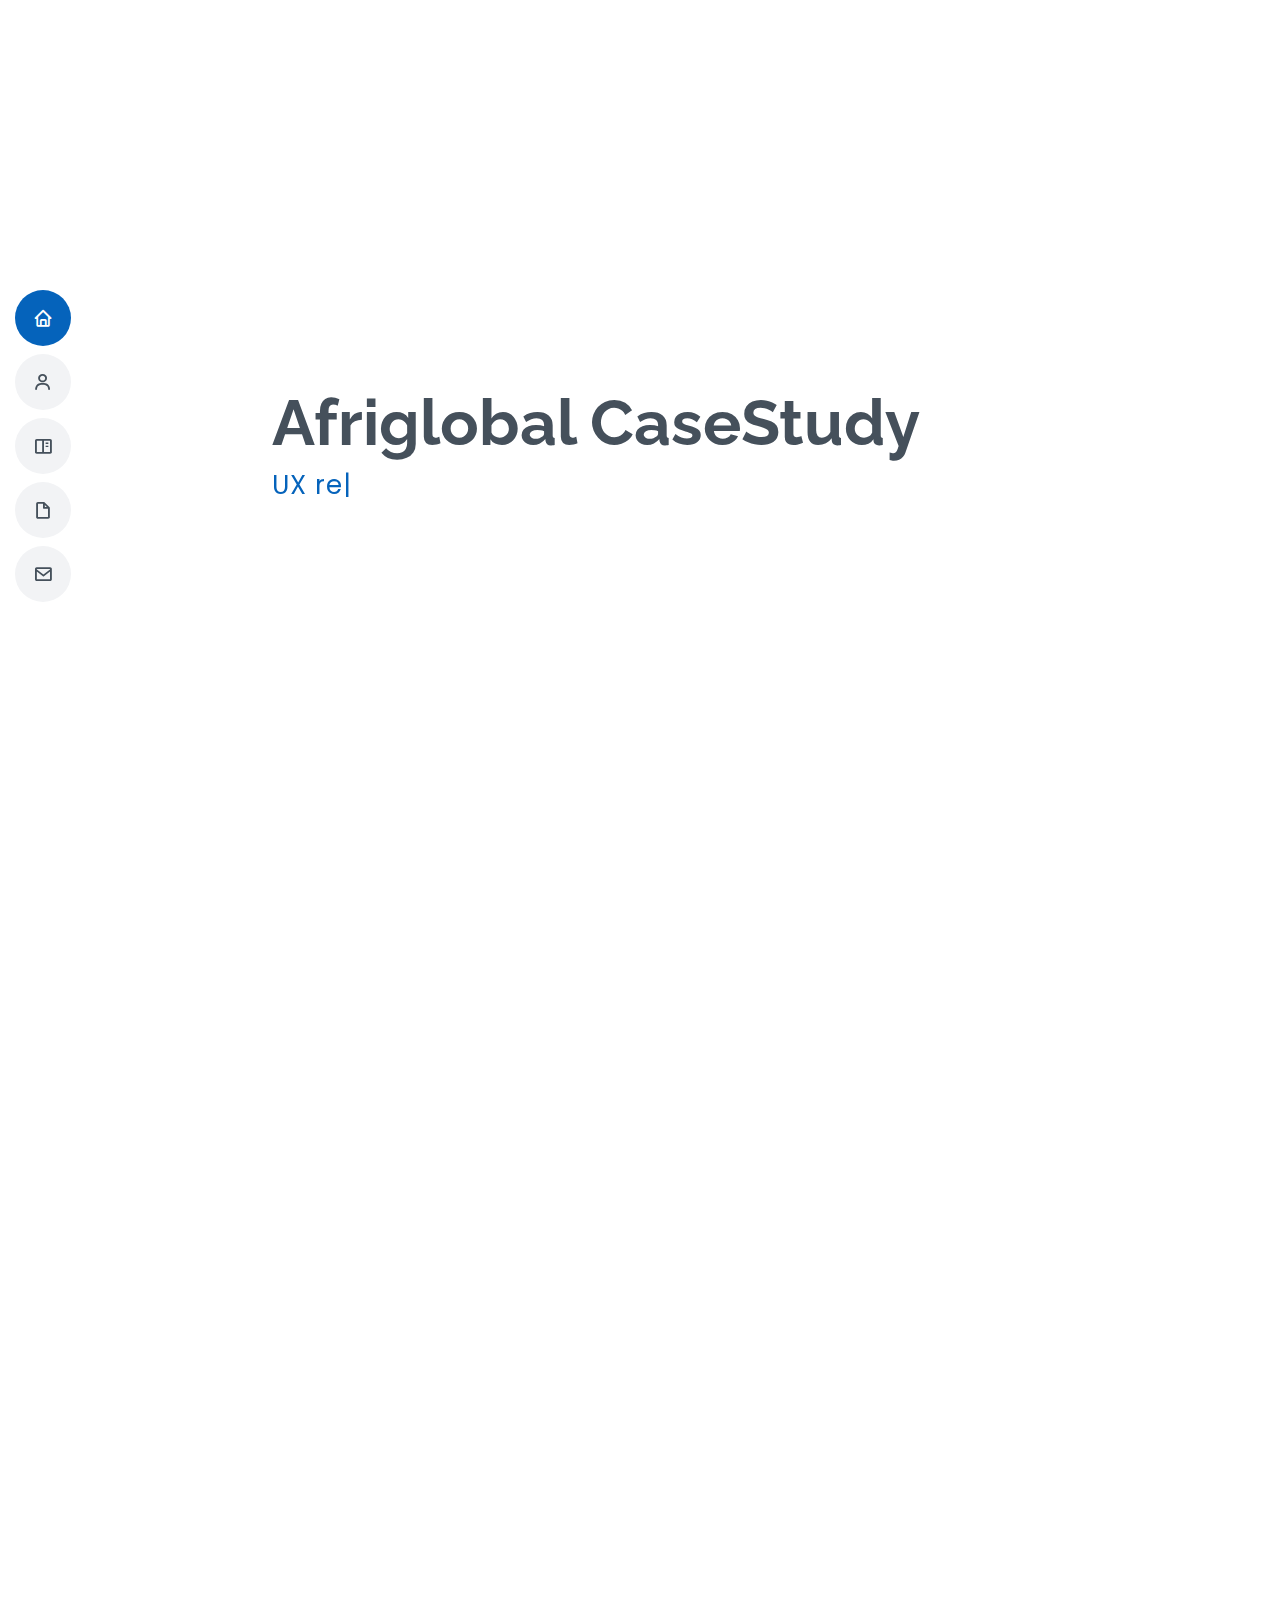
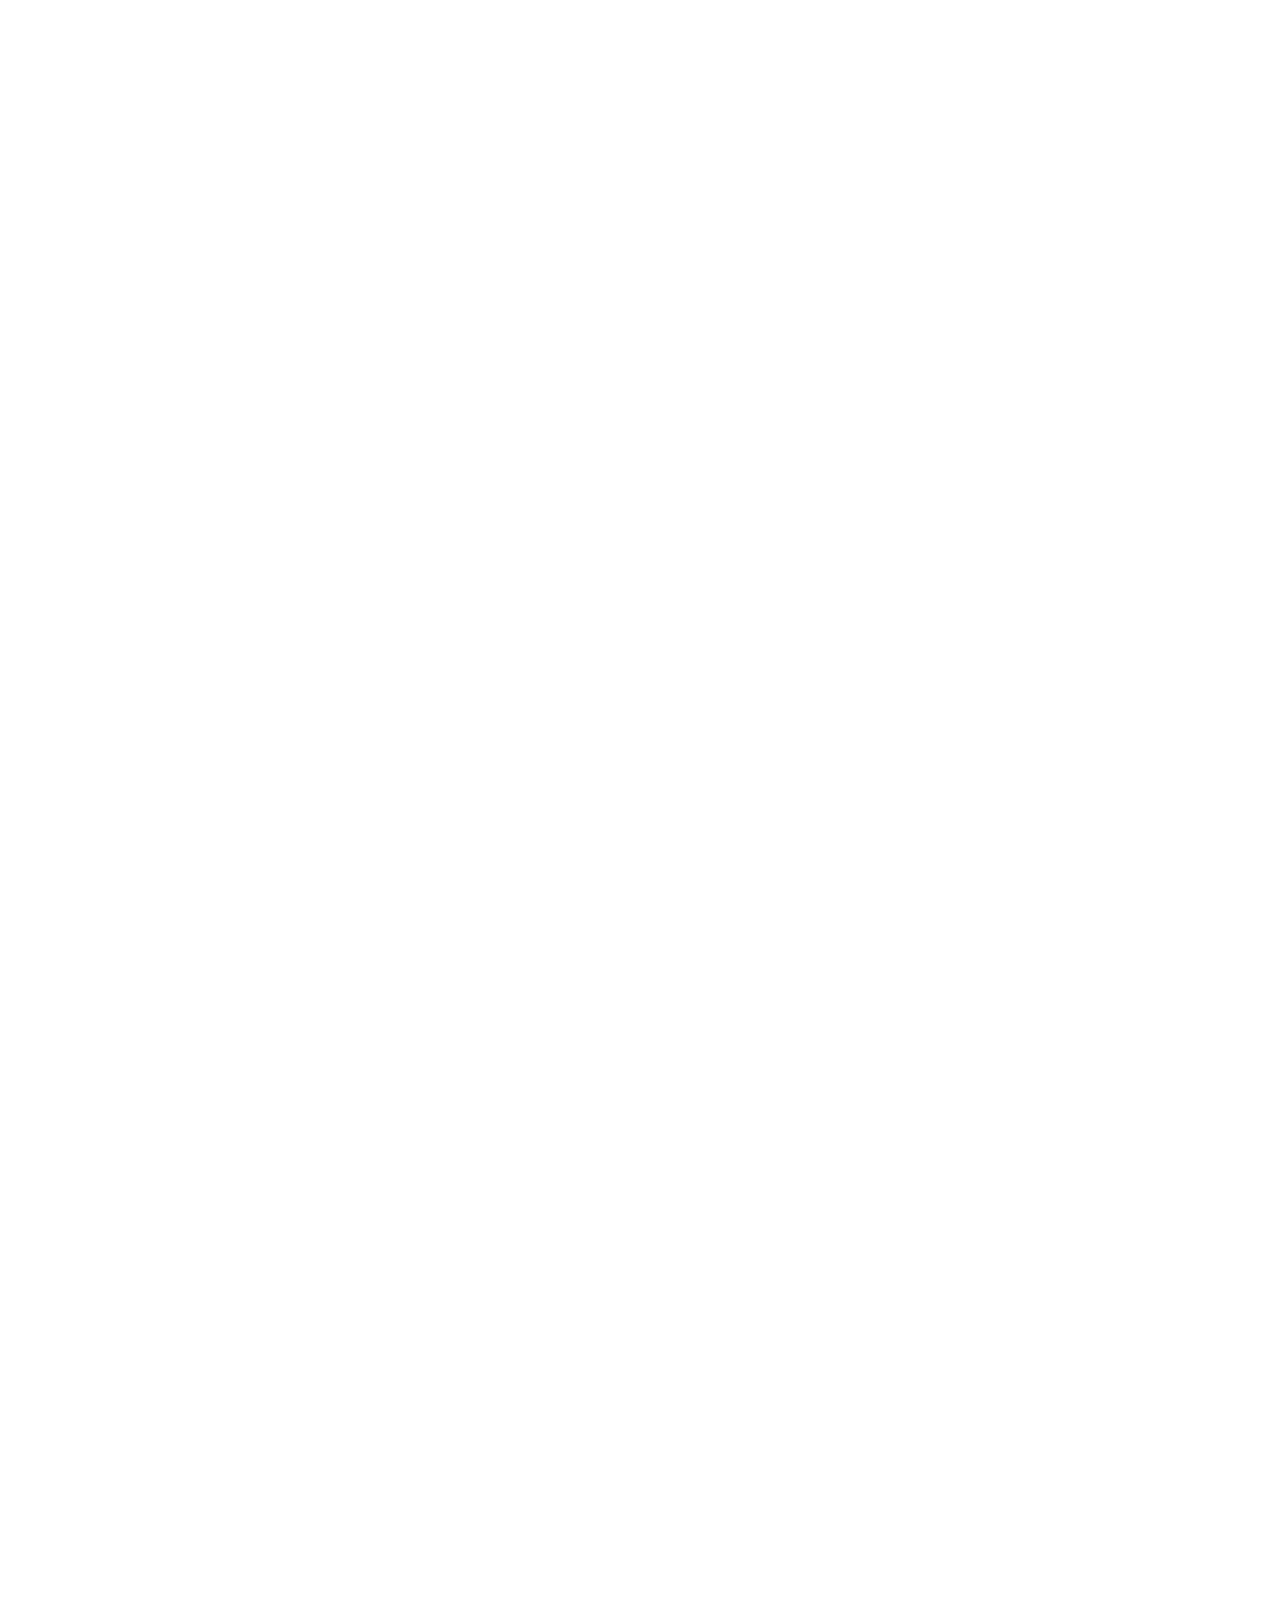
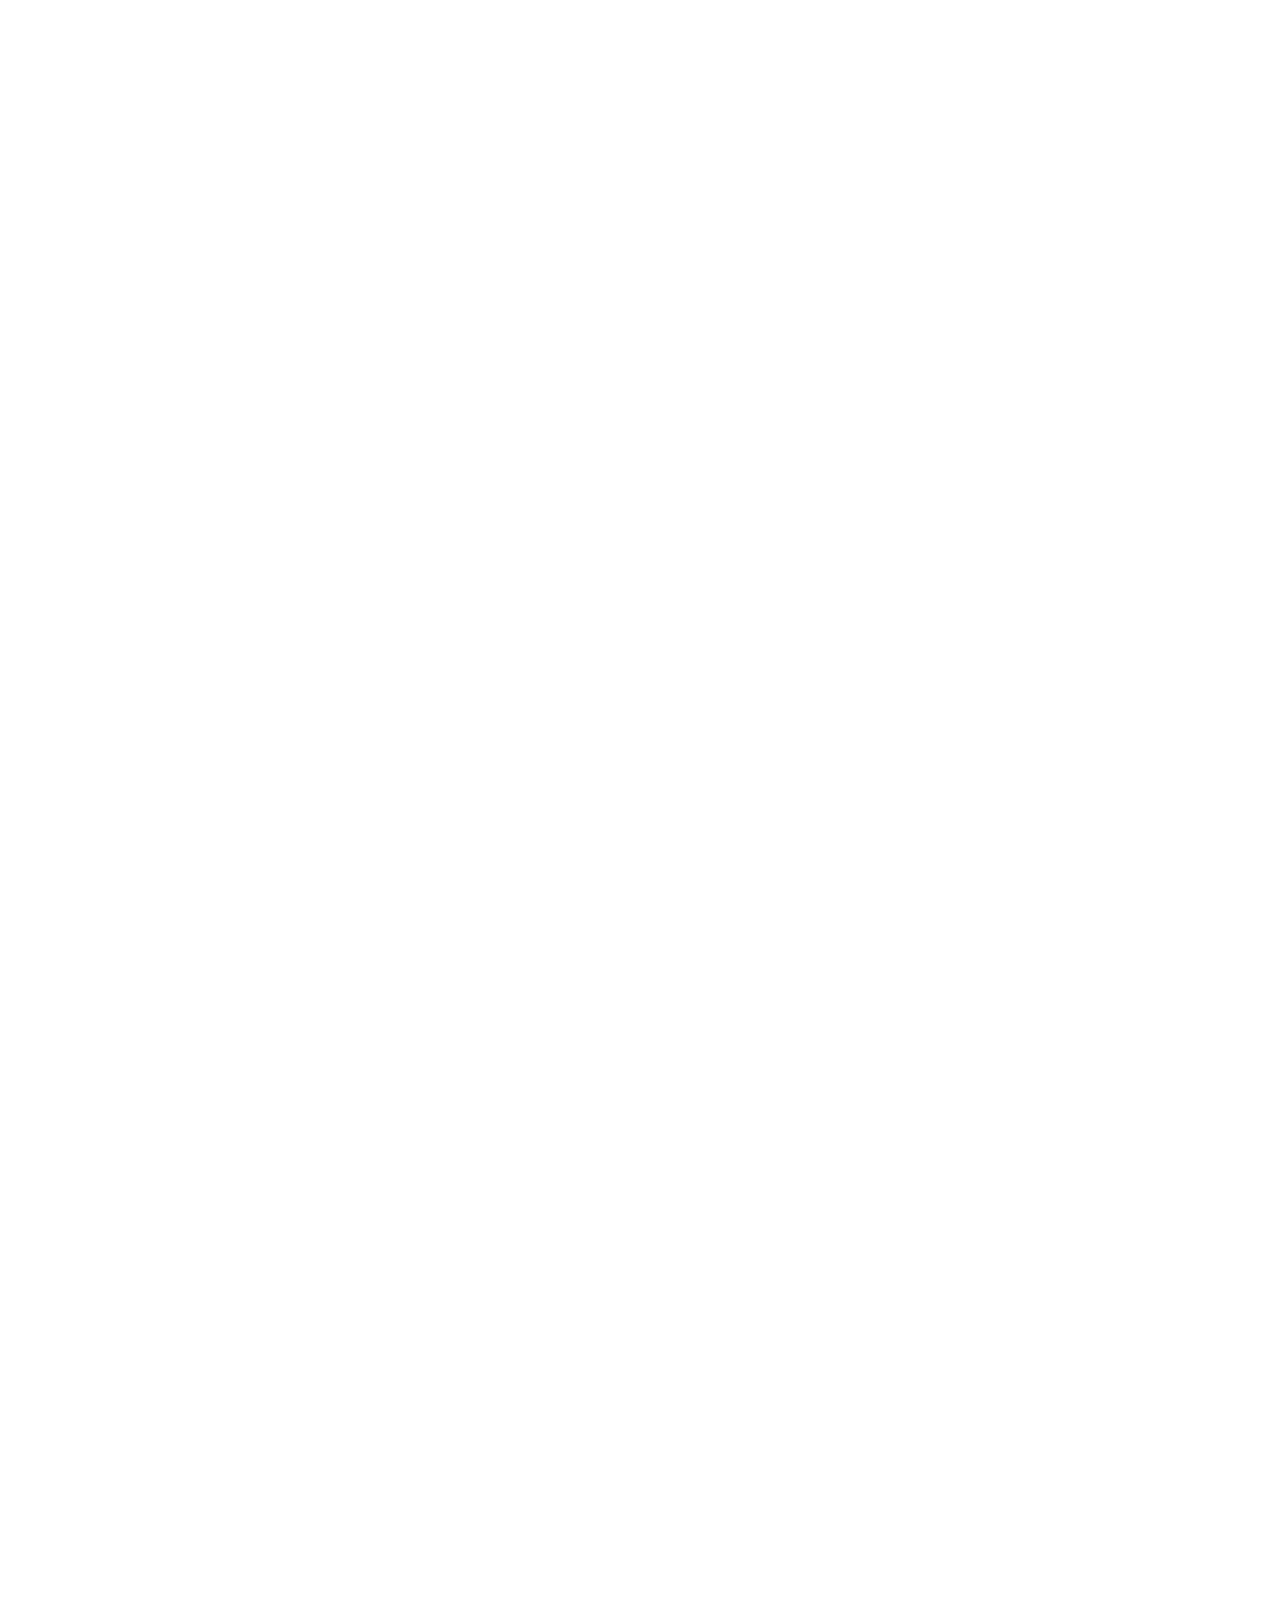
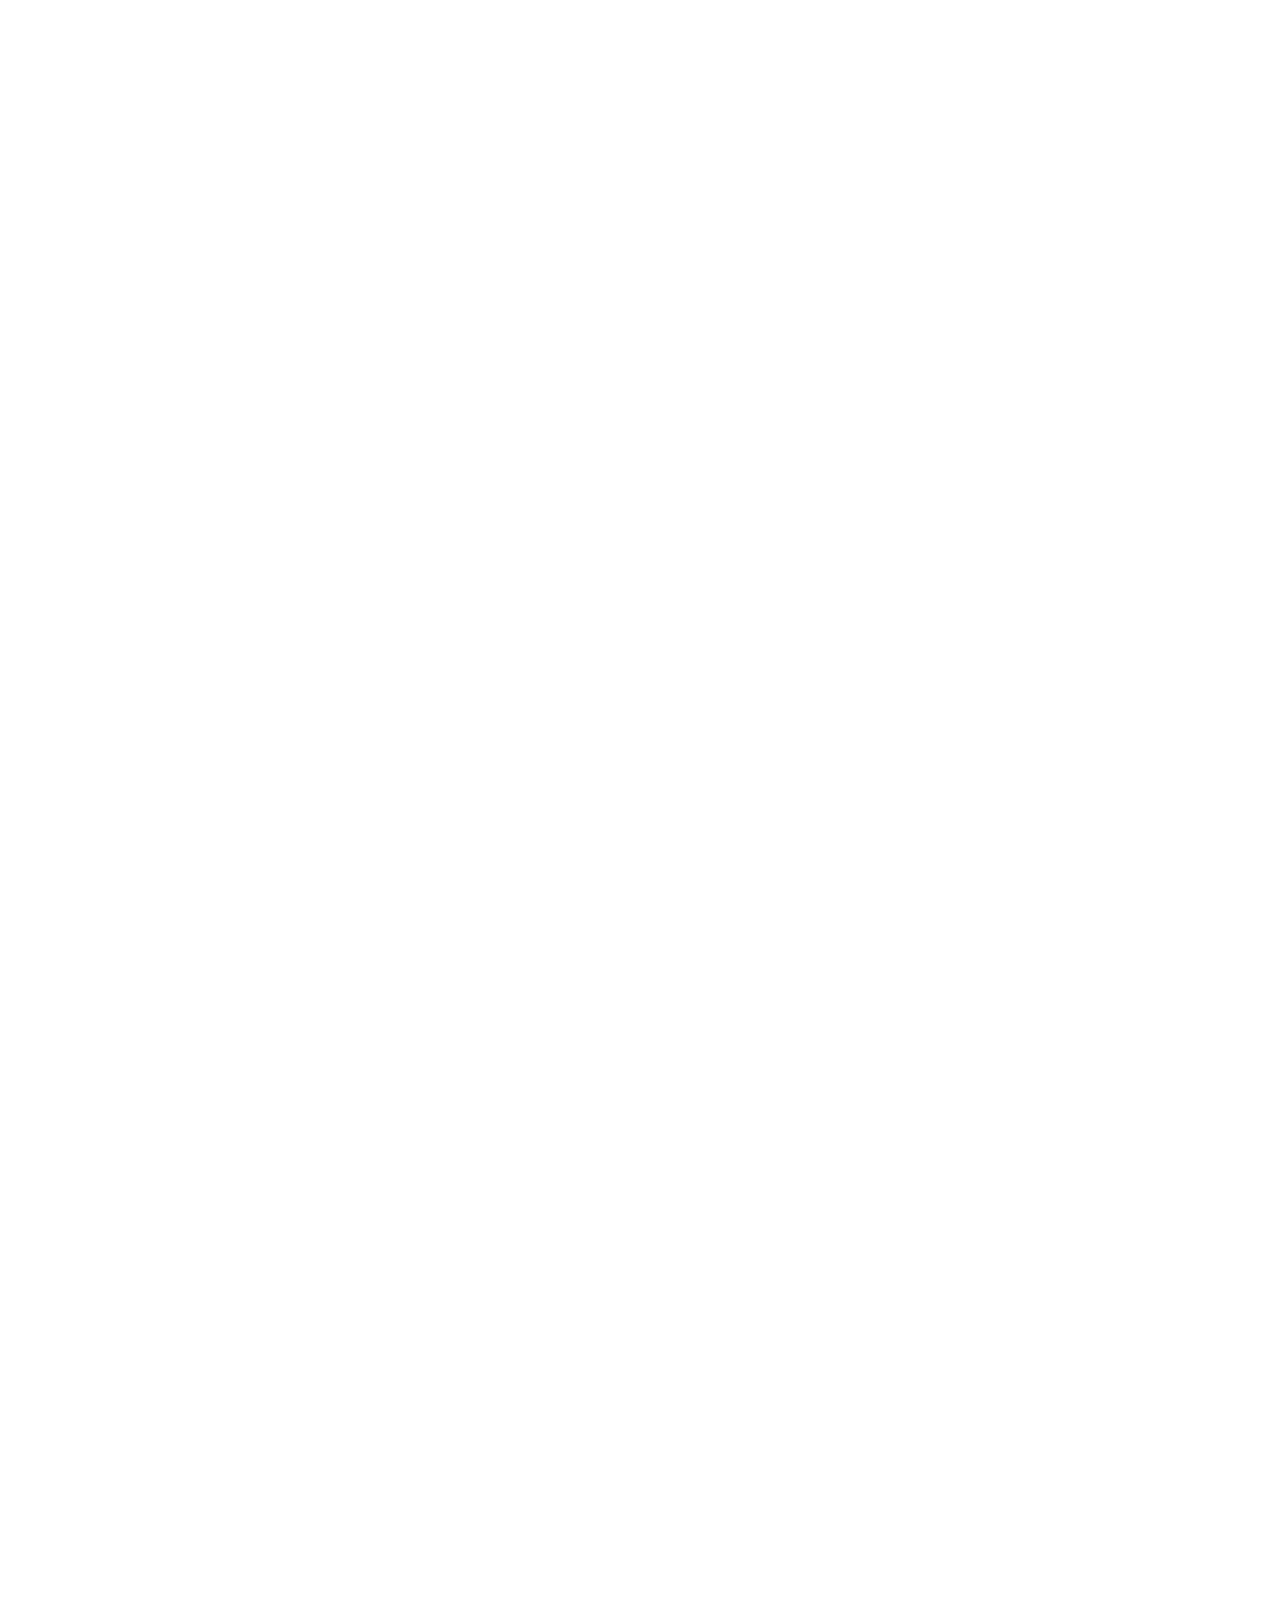
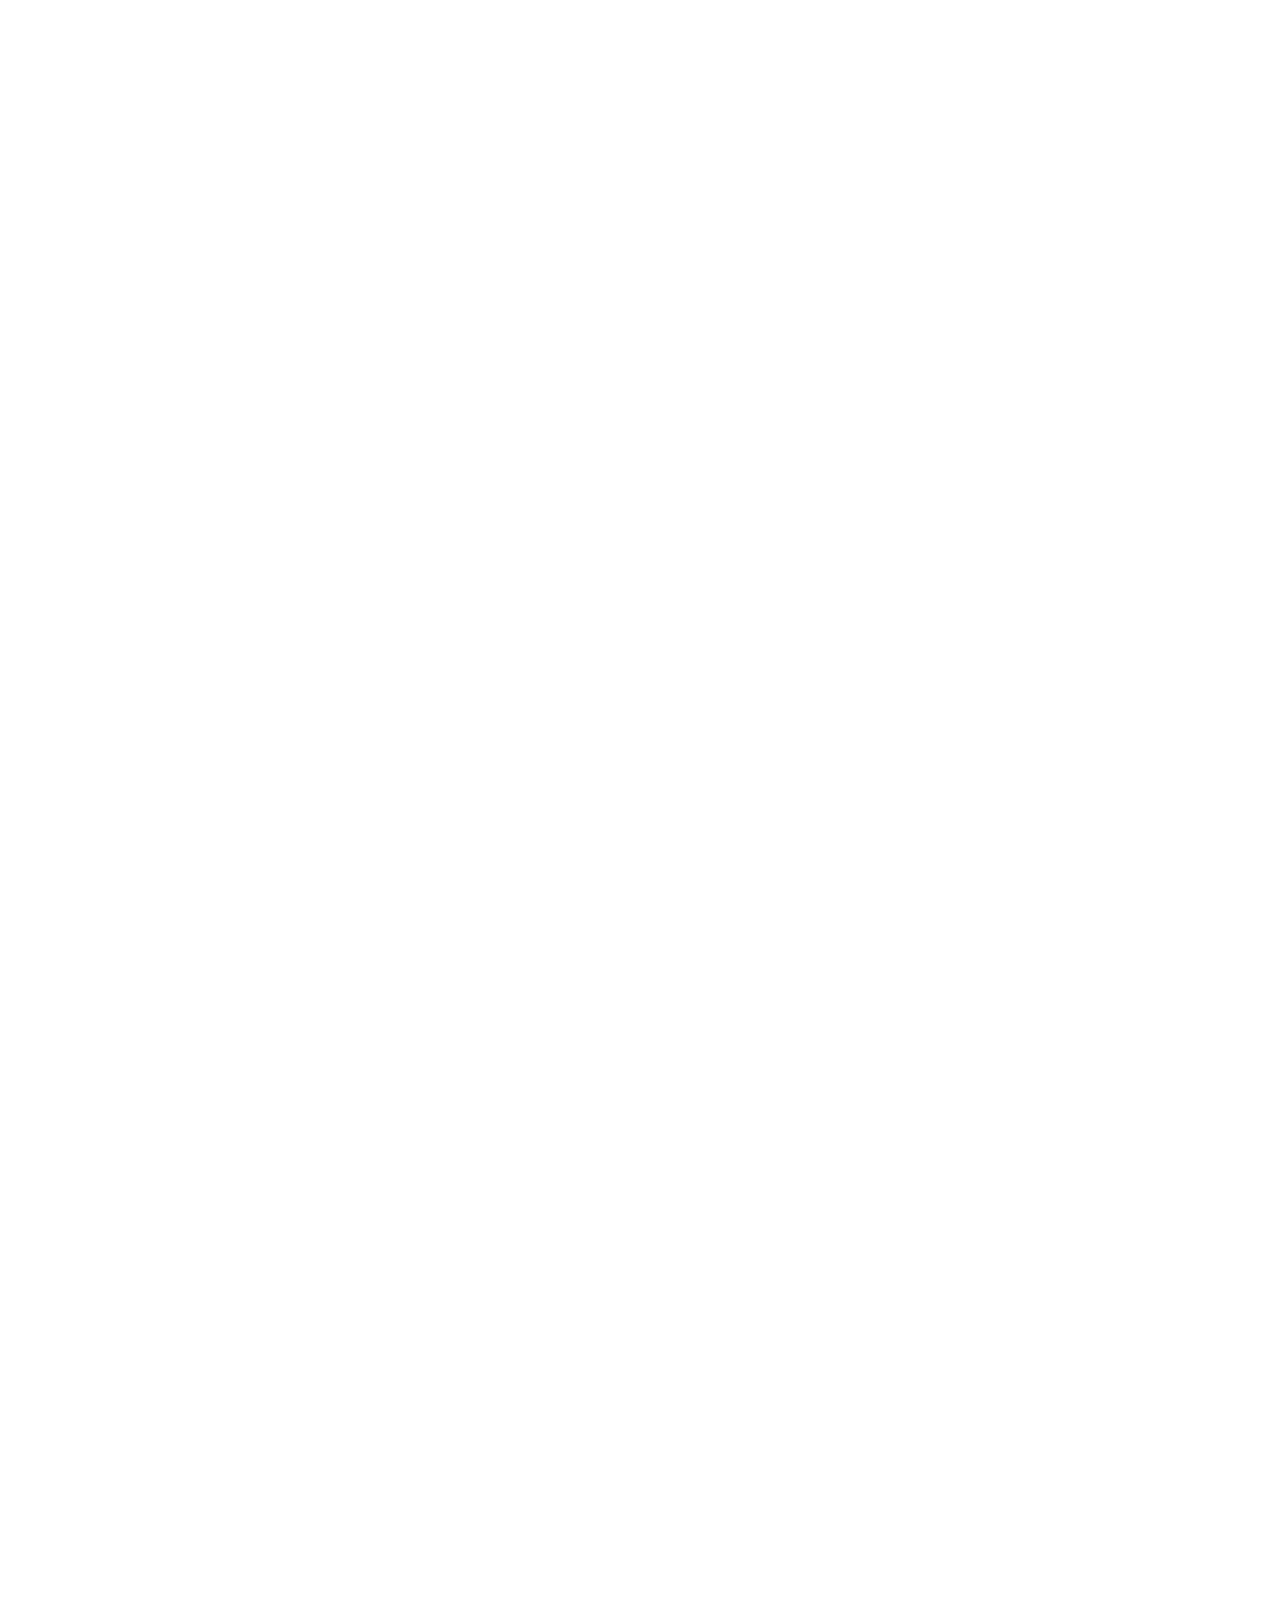
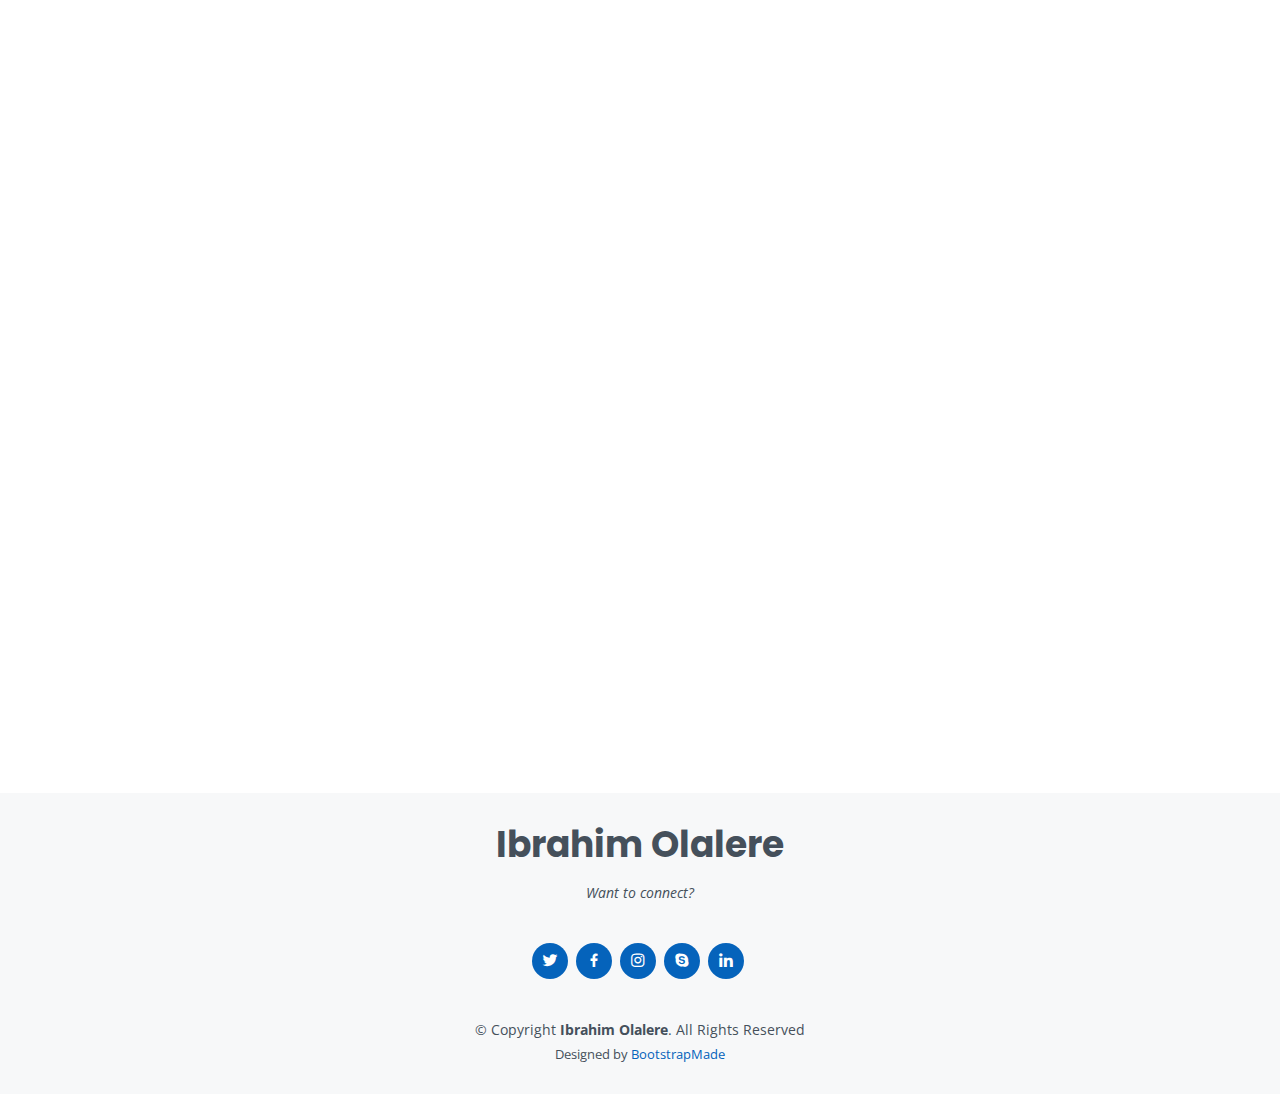
==== afriglobal.html @ 40478ba6 "new changes" ====
<!DOCTYPE html>
<html lang="en">

<head>
  <meta charset="utf-8">
  <meta content="width=device-width, initial-scale=1.0" name="viewport">

  <title>MyResume Bootstrap Template - Index</title>
  <meta content="" name="description">
  <meta content="" name="keywords">

  <!-- Favicons -->
  <link href="assets/img/favicon.png" rel="icon">
  <link href="assets/img/apple-touch-icon.png" rel="apple-touch-icon">

  <!-- Google Fonts -->
  <link href="https://fonts.googleapis.com/css?family=Open+Sans:300,300i,400,400i,600,600i,700,700i|Raleway:300,300i,400,400i,500,500i,600,600i,700,700i|Poppins:300,300i,400,400i,500,500i,600,600i,700,700i" rel="stylesheet">

  <!-- Vendor CSS Files -->
  <link href="assets/vendor/aos/aos.css" rel="stylesheet">
  <link href="assets/vendor/bootstrap/css/bootstrap.min.css" rel="stylesheet">
  <link href="assets/vendor/bootstrap-icons/bootstrap-icons.css" rel="stylesheet">
  <link href="assets/vendor/boxicons/css/boxicons.min.css" rel="stylesheet">
  <link href="assets/vendor/glightbox/css/glightbox.min.css" rel="stylesheet">
  <link href="assets/vendor/swiper/swiper-bundle.min.css" rel="stylesheet">

  <!-- Template Main CSS File -->
  <link href="assets/css/afriglobal.css" rel="stylesheet">

  <!-- =======================================================
  * Template Name: MyResume - v4.3.0
  * Template URL: https://bootstrapmade.com/free-html-bootstrap-template-my-resume/
  * Author: BootstrapMade.com
  * License: https://bootstrapmade.com/license/
  ======================================================== -->
</head>

<body>

    <main id="main">

  <!-- ======= Mobile nav toggle button ======= -->
  <!-- <button type="button" class="mobile-nav-toggle d-xl-none"><i class="bi bi-list mobile-nav-toggle"></i></button> -->
  <i class="bi bi-list mobile-nav-toggle d-xl-none"></i>
  <!-- ======= Header ======= -->
  <header id="header" class="d-flex flex-column justify-content-center">

    <nav id="navbar" class="navbar nav-menu">
      <ul>
        <li><a href="index.html" class="nav-link scrollto active"><i class="bx bx-home"></i> <span>Home</span></a></li>
        <li><a href="index.html#about" class="nav-link scrollto"><i class="bx bx-user"></i> <span>About</span></a></li>
        <li><a href="index.html#portfolio" class="nav-link scrollto"><i class="bx bx-book-content"></i> <span>Portfolio</span></a></li>
        <li><a href="index.html#resume" class="nav-link scrollto"><i class="bx bx-file-blank"></i> <span>Resume</span></a></li>
        <li><a href="index.html#contact" class="nav-link scrollto"><i class="bx bx-envelope"></i> <span>Contact</span></a></li>
      </ul>
    </nav><!-- .nav-menu -->

  </header><!-- End Header -->

  <!-- ======= Hero Section ======= -->
  <section id="hero" class="d-flex flex-column justify-content-center">
    <div class="container" data-aos="zoom-in" data-aos-delay="100">
      <h1>Afriglobal CaseStudy</h1>
      <p><span class="typed" data-typed-items="UX research, User dashboard, Landing Page"></span></p>
      
    </div>
  </section><!-- End Hero -->

  <section id="skills" class="skills section-bg">
    <div class="container" data-aos="fade-up">

      <div class="section-title">
        <h2>PROJECT DESCRIPTION</h2>
        <p class="fst-italic">
            
            I am currectly pursuing a Bachelor's degree in Interaction Design from Code University, Berlin. I have been practicing design for a little over 7 years now, as a designer within organizations and freelance. <br><br>My skillset spans from motion graphics to graphic design and now user experience design. I’m currently a product design at Techgen Africa.

          Much of my work has been dedicated to designing better user experiences for products. My long-term goal is to create social impacts using design and emerging technologies. <br><br> Currently, I'm spending my time advancing my skills in web-development.
          
          As a designer, I enjoy bridging the gap between functionality and design. My goal is to always build applications that are scalable and efficient under the hood while providing engaging, pixel-perfect user experiences. In addition, I am highly responsive to client needs and also committed to helping people realize their vision.
          </p>
         
        
      </div>

      <section id="skills" class="skills section-bg">
        <div class="container" data-aos="fade-up">
    
          <div class="section-title">
            <h2>PROBLEM STATEMENT</h2>
            <p class="fst-italic">
            
                I am currectly pursuing a Bachelor's degree in Interaction Design from Code University, Berlin. I have been practicing design for a little over 7 years now, as a designer within organizations and freelance. <br><br>My skillset spans from motion graphics to graphic design and now user experience design. I’m currently a product design at Techgen Africa.
    
              Much of my work has been dedicated to designing better user experiences for products. My long-term goal is to create social impacts using design and emerging technologies. <br><br> Currently, I'm spending my time advancing my skills in web-development.
              
              As a designer, I enjoy bridging the gap between functionality and design. My goal is to always build applications that are scalable and efficient under the hood while providing engaging, pixel-perfect user experiences. In addition, I am highly responsive to client needs and also committed to helping people realize their vision.
              </p>

          </div>
    



           <!-- ======= Users ======= -->

           <section id="skills" class="skills section-bg">
            <div class="container" data-aos="fade-up">
        
              <div class="section-title">
                <h2>UNDERSTANDING THE USER</h2>
                </div>


    <section  class="about">
        <div class="container" data-aos="fade-up">
  
        
          <div class="row">
            <div class="col-lg-4">
              <img src="assets/img/afrimock1.png" class="img-fluid" alt="">
            </div>
            <div class="col-lg-8 pt-4 pt-lg-0 content">
              <h3>USER PERSONA</h3>
              <p class="fst-italic">
                I am currectly pursuing a Bachelor's degree in Interaction Design from Code University, Berlin. I have been practicing design for a little over 7 years now, as a designer within organizations and freelance. <br><br>My skillset spans from motion graphics to graphic design and now user experience design. I’m currently a product design at Techgen Africa.

              </p>
              
            </div>
          </div>
  
        </div>

        <div>
            <img src="assets/img/persona.png" class="img-fluid" alt="">
          </div>
      </section><!-- End About Section -->

      




      <section  class="about">
        <div class="container" data-aos="fade-up">
      <div class="col-lg-8 pt-4 pt-lg-0 content">
        <h3>USER FLOW</h3>
        <p class="fst-italic">
          I am currectly pursuing a Bachelor's degree in Interaction Design from Code University, Berlin. I have been practicing design for a little over 7 years now, as a designer within organizations and freelance. <br><br>My skillset spans from motion graphics to graphic design and now user experience design. I’m currently a product design at Techgen Africa.

        </p>
        
      </div>

      <div>
        <img src="assets/img/user flow.jpg" class="img-fluid" alt="">
      </div>


      </section>
  



       <!-- ======= Design ======= -->

       <section id="skills" class="skills section-bg">
        <div class="container" data-aos="fade-up">
    
          <div class="section-title">
            <h2>DESIGN DEVELOPMENT</h2>
            </div>
  

      <section  class="about">
        <div class="container" data-aos="fade-up">
      <div class="col-lg-8 pt-4 pt-lg-0 content">
        <h3>SKETCHES & WIREFRAMES</h3>
        <p class="fst-italic">
          I am currectly pursuing a Bachelor's degree in Interaction Design from Code University, Berlin. I have been practicing design for a little over 7 years now, as a designer within organizations and freelance. <br><br>My skillset spans from motion graphics to graphic design and now user experience design. I’m currently a product design at Techgen Africa.

        </p>
        
      </div>

      <div>
        <img src="assets/img/sketches-1-1.jpg" class="img-fluid" alt="">
      </div>


      </section>

      <section  class="about">
        <div class="container" data-aos="fade-up">
      <div class="col-lg-8 pt-4 pt-lg-0 content">
        <h3>HI-FI DESIGNS</h3>
        <p class="fst-italic">
          I am currectly pursuing a Bachelor's degree in Interaction Design from Code University, Berlin. I have been practicing design for a little over 7 years now, as a designer within organizations and freelance. <br><br>My skillset spans from motion graphics to graphic design and now user experience design. I’m currently a product design at Techgen Africa.

        </p>
        
      </div>

      <br><br><br>


      <div>
        <img src="assets/img/afri2.png" class="img-fluid" alt="" style="width: 800px;"> <br><br><br>
        <img src="assets/img/afriglobal screens.png" class="img-fluid" alt="" style="width: 500px;"><br><br><br>
        
        <h5 style="font-weight: 600; color: rgb(114,131,148);">LANDING PAGE DESIGN</h5>
        <img src="assets/img/LP1.png" class="img-fluid" alt="" style="width: 500px;">
        
      </div>




      </section>

        <!-- ======= New Solutions ======= -->

        <section id="skills" class="skills section-bg">
            <div class="container" data-aos="fade-up">
        
              <div class="section-title">
                <h2>DASHBOARD</h2>
                </div>
            </section>


                <section  class="about">
                    <div class="container" data-aos="fade-up">
                  <div class="col-lg-8 pt-4 pt-lg-0 content">
                    <h3>HI-FI DESIGNS</h3>
                    <p class="fst-italic">
                      I am currectly pursuing a Bachelor's degree in Interaction Design from Code University, Berlin. I have been practicing design for a little over 7 years now, as a designer within organizations and freelance. <br><br>My skillset spans from motion graphics to graphic design and now user experience design. I’m currently a product design at Techgen Africa.
            
                    </p>
                    <img src="assets/img/afrimock-01.png" class="img-fluid" alt="" style="width: 800px;"> <br><br><br>
                    <img src="assets/img/Dashboad.png" class="img-fluid" alt="" style="width: 800px;">
                    
                  </div>
      

    </main>





       <!-- ======= Footer ======= -->
  <footer id="footer">
    <div class="container">
      <h3>Ibrahim Olalere</h3>
      <p>Want to connect?</p>
      <div class="social-links">
        <a href="#" class="twitter"><i class="bx bxl-twitter"></i></a>
        <a href="#" class="facebook"><i class="bx bxl-facebook"></i></a>
        <a href="#" class="instagram"><i class="bx bxl-instagram"></i></a>
        <a href="#" class="google-plus"><i class="bx bxl-skype"></i></a>
        <a href="#" class="linkedin"><i class="bx bxl-linkedin"></i></a>
      </div>
      <div class="copyright">
        &copy; Copyright <strong><span>Ibrahim Olalere</span></strong>. All Rights Reserved
      </div>
      <div class="credits">
        <!-- All the links in the footer should remain intact. -->
        <!-- You can delete the links only if you purchased the pro version. -->
        <!-- Licensing information: [license-url] -->
        <!-- Purchase the pro version with working PHP/AJAX contact form: https://bootstrapmade.com/free-html-bootstrap-template-my-resume/ -->
        Designed by <a href="https://bootstrapmade.com/">BootstrapMade</a>
      </div>
    </div>
  </footer><!-- End Footer -->

  <div id="preloader"></div>
  <a href="#" class="back-to-top d-flex align-items-center justify-content-center"><i class="bi bi-arrow-up-short"></i></a>


  <!-- Vendor JS Files -->
  <script src="assets/vendor/aos/aos.js"></script>
  <script src="assets/vendor/bootstrap/js/bootstrap.bundle.min.js"></script>
  <script src="assets/vendor/glightbox/js/glightbox.min.js"></script>
  <script src="assets/vendor/isotope-layout/isotope.pkgd.min.js"></script>
  <script src="assets/vendor/php-email-form/validate.js"></script>
  <script src="assets/vendor/purecounter/purecounter.js"></script>
  <script src="assets/vendor/swiper/swiper-bundle.min.js"></script>
  <script src="assets/vendor/typed.js/typed.min.js"></script>
  <script src="assets/vendor/waypoints/noframework.waypoints.js"></script>

  <!-- Template Main JS File -->
  <script src="assets/js/main.js"></script>

</body>

</html>
---- assets/css/afriglobal.css ----
/**
* Template Name: MyResume - v4.3.0
* Template URL: https://bootstrapmade.com/free-html-bootstrap-template-my-resume/
* Author: BootstrapMade.com
* License: https://bootstrapmade.com/license/
*/

/*--------------------------------------------------------------
# General
--------------------------------------------------------------*/
body {
    font-family: "Open Sans", sans-serif;
    color: #272829;
  }
  
  a {
    color: #0563bb;
    text-decoration: none;
  }
  
  a:hover {
    color: #067ded;
    text-decoration: none;
  }
  
  h1, h2, h3, h4, h5, h6 {
    font-family: "Raleway", sans-serif;
  }
  
  /*--------------------------------------------------------------
  # Back to top button
  --------------------------------------------------------------*/
  .back-to-top {
    position: fixed;
    visibility: hidden;
    opacity: 0;
    right: 15px;
    bottom: 15px;
    z-index: 996;
    background: #0563bb;
    width: 40px;
    height: 40px;
    border-radius: 50px;
    transition: all 0.4s;
  }
  
  .back-to-top i {
    font-size: 28px;
    color: #fff;
    line-height: 0;
  }
  
  .back-to-top:hover {
    background: #0678e3;
    color: #fff;
  }
  
  .back-to-top.active {
    visibility: visible;
    opacity: 1;
  }
  
  /*--------------------------------------------------------------
  # Preloader
  --------------------------------------------------------------*/
  #preloader {
    position: fixed;
    top: 0;
    left: 0;
    right: 0;
    bottom: 0;
    z-index: 9999;
    overflow: hidden;
    background: #fff;
  }
  
  #preloader:before {
    content: "";
    position: fixed;
    top: calc(50% - 30px);
    left: calc(50% - 30px);
    border: 6px solid #0563bb;
    border-top-color: #fff;
    border-bottom-color: #fff;
    border-radius: 50%;
    width: 60px;
    height: 60px;
    -webkit-animation: animate-preloader 1s linear infinite;
    animation: animate-preloader 1s linear infinite;
  }
  
  @-webkit-keyframes animate-preloader {
    0% {
      transform: rotate(0deg);
    }
    100% {
      transform: rotate(360deg);
    }
  }
  
  @keyframes animate-preloader {
    0% {
      transform: rotate(0deg);
    }
    100% {
      transform: rotate(360deg);
    }
  }
  
  /*--------------------------------------------------------------
  # Disable aos animation delay on mobile devices
  --------------------------------------------------------------*/
  @media screen and (max-width: 768px) {
    [data-aos-delay] {
      transition-delay: 0 !important;
    }
  }
  
  /*--------------------------------------------------------------
  # Header
  --------------------------------------------------------------*/
  #header {
    position: fixed;
    top: 0;
    left: 0;
    bottom: 0;
    z-index: 9997;
    transition: all 0.5s;
    padding: 15px;
    overflow-y: auto;
  }
  
  @media (max-width: 992px) {
    #header {
      width: 300px;
      background: #fff;
      border-right: 1px solid #e6e9ec;
      left: -300px;
    }
  }
  
  @media (min-width: 992px) {
    #main {
      margin-left: 100px;
    }
  }
  
  /*--------------------------------------------------------------
  # Navigation Menu
  --------------------------------------------------------------*/
  /**
  * Desktop Navigation 
  */
  .nav-menu {
    padding: 0;
    display: block;
  }
  
  .nav-menu * {
    margin: 0;
    padding: 0;
    list-style: none;
  }
  
  .nav-menu > ul > li {
    position: relative;
    white-space: nowrap;
  }
  
  .nav-menu a, .nav-menu a:focus {
    display: flex;
    align-items: center;
    color: #45505b;
    padding: 10px 18px;
    margin-bottom: 8px;
    transition: 0.3s;
    font-size: 15px;
    border-radius: 50px;
    background: #f2f3f5;
    height: 56px;
    width: 100%;
    overflow: hidden;
    transition: 0.3s;
  }
  
  .nav-menu a i, .nav-menu a:focus i {
    font-size: 20px;
  }
  
  .nav-menu a span, .nav-menu a:focus span {
    padding: 0 5px 0 7px;
    color: #45505b;
  }
  
  @media (min-width: 992px) {
    .nav-menu a, .nav-menu a:focus {
      width: 56px;
    }
    .nav-menu a span, .nav-menu a:focus span {
      display: none;
      color: #fff;
    }
  }
  
  .nav-menu a:hover, .nav-menu .active, .nav-menu .active:focus, .nav-menu li:hover > a {
    color: #fff;
    background: #0563bb;
  }
  
  .nav-menu a:hover span, .nav-menu .active span, .nav-menu .active:focus span, .nav-menu li:hover > a span {
    color: #fff;
  }
  
  .nav-menu a:hover, .nav-menu li:hover > a {
    width: 100%;
    color: #fff;
  }
  
  .nav-menu a:hover span, .nav-menu li:hover > a span {
    display: block;
  }
  
  /**
  * Mobile Navigation 
  */
  .mobile-nav-toggle {
    position: fixed;
    right: 10px;
    top: 10px;
    z-index: 9998;
    border: 0;
    background: none;
    font-size: 28px;
    transition: all 0.4s;
    outline: none !important;
    line-height: 0;
    cursor: pointer;
    border-radius: 50px;
    padding: 5px;
  }
  
  .mobile-nav-toggle i {
    color: #45505b;
  }
  
  .mobile-nav-active {
    overflow: hidden;
  }
  
  .mobile-nav-active #header {
    left: 0;
  }
  
  .mobile-nav-active .mobile-nav-toggle {
    color: #fff;
    background-color: #0563bb;
  }
  
  /*--------------------------------------------------------------
  # Hero Section
  --------------------------------------------------------------*/
  #hero {
    width: 100%;
    height: 100vh;
    background: url("../img/dash.png") top right no-repeat;
    background-size: cover;
    position: relative;
  }
  
  @media (min-width: 992px) {
    #hero {
      padding-left: 160px;
    }
  }
  
  #hero:before {
    content: "";
    background: rgba(255, 255, 255, 0.8);
    position: absolute;
    bottom: 0;
    top: 0;
    left: 0;
    right: 0;
  }
  
  #hero h1 {
    margin: 0;
    font-size: 64px;
    font-weight: 700;
    line-height: 56px;
    color: #45505b;
  }
  
  #hero p {
    color: #45505b;
    margin: 15px 0 0 0;
    font-size: 26px;
    font-family: "Poppins", sans-serif;
  }
  
  #hero p span {
    color: #0563bb;
    letter-spacing: 1px;
  }
  
  #hero .social-links {
    margin-top: 30px;
  }
  
  #hero .social-links a {
    font-size: 24px;
    display: inline-block;
    color: #45505b;
    line-height: 1;
    margin-right: 20px;
    transition: 0.3s;
  }
  
  #hero .social-links a:hover {
    color: #0563bb;
  }
  
  @media (max-width: 992px) {
    #hero {
      text-align: center;
    }
    #hero h1 {
      font-size: 32px;
      line-height: 36px;
    }
    #hero p {
      margin-top: 10px;
      font-size: 20px;
      line-height: 24px;
    }
  }
  
  /*--------------------------------------------------------------
  # Sections General
  --------------------------------------------------------------*/
  section {
    padding: 60px 0;
    overflow: hidden;
  }
  
  .section-title {
    text-align: center;
    padding-bottom: 30px;
  }
  
  .section-title h2 {
    font-size: 32px;
    font-weight: bold;
    text-transform: uppercase;
    margin-bottom: 20px;
    padding-bottom: 20px;
    position: relative;
    color: #45505b;
  }
  
  .section-title h2::before {
    content: '';
    position: absolute;
    display: block;
    width: 120px;
    height: 1px;
    background: #ddd;
    bottom: 1px;
    left: calc(50% - 60px);
  }
  
  .section-title h2::after {
    content: '';
    position: absolute;
    display: block;
    width: 40px;
    height: 3px;
    background: #0563bb;
    bottom: 0;
    left: calc(50% - 20px);
  }
  
  .section-title p {
    margin-bottom: 0;
  }
  
  /*--------------------------------------------------------------
  # About
  --------------------------------------------------------------*/
  .about .content h3 {
    font-weight: 700;
    font-size: 26px;
    color: #728394;
  }
  
  .about .content ul {
    list-style: none;
    padding: 0;
  }
  
  .about .content ul li {
    margin-bottom: 20px;
    display: flex;
    align-items: center;
  }
  
  .about .content ul strong {
    margin-right: 10px;
  }
  
  .about .content ul i {
    font-size: 16px;
    margin-right: 5px;
    color: #0563bb;
    line-height: 0;
  }
  
  .about .content p:last-child {
    margin-bottom: 0;
  }
  
  /*--------------------------------------------------------------
  # Facts
  --------------------------------------------------------------*/
  .facts .count-box {
    padding: 30px 30px 25px 30px;
    margin-top: 30px;
    width: 100%;
    position: relative;
    text-align: center;
    background: #fff;
  }
  
  .facts .count-box i {
    position: absolute;
    top: -25px;
    left: 50%;
    transform: translateX(-50%);
    font-size: 24px;
    background: #0563bb;
    color: #fff;
    border-radius: 50px;
    display: inline-flex;
    align-items: center;
    justify-content: center;
    width: 48px;
    height: 48px;
  }
  
  .facts .count-box span {
    font-size: 36px;
    display: block;
    font-weight: 600;
    color: #011426;
  }
  
  .facts .count-box p {
    padding: 0;
    margin: 0;
    font-family: "Raleway", sans-serif;
    font-size: 14px;
  }
  
  /*--------------------------------------------------------------
  # Akills
  --------------------------------------------------------------*/
  .skills .progress {
    height: 60px;
    display: block;
    background: none;
    border-radius: 0;
  }
  
  .skills .progress .skill {
    padding: 10px 0;
    margin: 0;
    text-transform: uppercase;
    display: block;
    font-weight: 600;
    font-family: "Poppins", sans-serif;
    color: #45505b;
  }
  
  .skills .progress .skill .val {
    float: right;
    font-style: normal;
  }
  
  .skills .progress-bar-wrap {
    background: #f2f3f5;
  }
  
  .skills .progress-bar {
    width: 1px;
    height: 10px;
    transition: .9s;
    background-color: #0563bb;
  }
  
  /*--------------------------------------------------------------
  # Resume
  --------------------------------------------------------------*/
  .resume .resume-title {
    font-size: 26px;
    font-weight: 700;
    margin-top: 20px;
    margin-bottom: 20px;
    color: #45505b;
  }
  
  .resume .resume-item {
    padding: 0 0 20px 20px;
    margin-top: -2px;
    border-left: 2px solid #0563bb;
    position: relative;
  }
  
  .resume .resume-item h4 {
    line-height: 18px;
    font-size: 18px;
    font-weight: 600;
    text-transform: uppercase;
    font-family: "Poppins", sans-serif;
    color: #0563bb;
    margin-bottom: 10px;
  }
  
  .resume .resume-item h5 {
    font-size: 16px;
    background: #f7f8f9;
    padding: 5px 15px;
    display: inline-block;
    font-weight: 600;
    margin-bottom: 10px;
  }
  
  .resume .resume-item ul {
    padding-left: 20px;
  }
  
  .resume .resume-item ul li {
    padding-bottom: 10px;
  }
  
  .resume .resume-item:last-child {
    padding-bottom: 0;
  }
  
  .resume .resume-item::before {
    content: "";
    position: absolute;
    width: 16px;
    height: 16px;
    border-radius: 50px;
    left: -9px;
    top: 0;
    background: #fff;
    border: 2px solid #0563bb;
  }
  
  /*--------------------------------------------------------------
  # Portfolio
  --------------------------------------------------------------*/
  .portfolio .portfolio-item {
    margin-bottom: 30px;
  }
  
  .portfolio #portfolio-flters {
    padding: 0;
    margin: 0 auto 25px auto;
    list-style: none;
    text-align: center;
    background: #fff;
    border-radius: 50px;
    padding: 2px 15px;
  }
  
  .portfolio #portfolio-flters li {
    cursor: pointer;
    display: inline-block;
    padding: 10px 15px;
    font-size: 14px;
    font-weight: 600;
    line-height: 1;
    text-transform: uppercase;
    color: #272829;
    margin-bottom: 5px;
    transition: all 0.3s ease-in-out;
  }
  
  .portfolio #portfolio-flters li:hover, .portfolio #portfolio-flters li.filter-active {
    color: #0563bb;
  }
  
  .portfolio #portfolio-flters li:last-child {
    margin-right: 0;
  }
  
  .portfolio .portfolio-wrap {
    transition: 0.3s;
    position: relative;
    overflow: hidden;
    z-index: 1;
    background: rgba(69, 80, 91, 0.8);
  }
  
  .portfolio .portfolio-wrap::before {
    content: "";
    background: rgba(255, 255, 255, 0.7);
    position: absolute;
    left: 30px;
    right: 30px;
    top: 30px;
    bottom: 30px;
    transition: all ease-in-out 0.3s;
    z-index: 2;
    opacity: 0;
  }
  
  .portfolio .portfolio-wrap .portfolio-info {
    opacity: 0;
    position: absolute;
    top: 0;
    left: 0;
    right: 0;
    bottom: 0;
    text-align: center;
    z-index: 3;
    transition: all ease-in-out 0.3s;
    display: flex;
    flex-direction: column;
    justify-content: center;
    align-items: center;
  }
  
  .portfolio .portfolio-wrap .portfolio-info::before {
    display: block;
    content: "";
    width: 48px;
    height: 48px;
    position: absolute;
    top: 35px;
    left: 35px;
    border-top: 3px solid #d7dce1;
    border-left: 3px solid #d7dce1;
    transition: all 0.5s ease 0s;
    z-index: 9994;
  }
  
  .portfolio .portfolio-wrap .portfolio-info::after {
    display: block;
    content: "";
    width: 48px;
    height: 48px;
    position: absolute;
    bottom: 35px;
    right: 35px;
    border-bottom: 3px solid #d7dce1;
    border-right: 3px solid #d7dce1;
    transition: all 0.5s ease 0s;
    z-index: 9994;
  }
  
  .portfolio .portfolio-wrap .portfolio-info h4 {
    font-size: 20px;
    color: #45505b;
    font-weight: 600;
  }
  
  .portfolio .portfolio-wrap .portfolio-info p {
    color: #45505b;
    font-size: 14px;
    text-transform: uppercase;
    padding: 0;
    margin: 0;
  }
  
  .portfolio .portfolio-wrap .portfolio-links {
    text-align: center;
    z-index: 4;
  }
  
  .portfolio .portfolio-wrap .portfolio-links a {
    color: #45505b;
    margin: 0 2px;
    font-size: 28px;
    display: inline-block;
    transition: 0.3s;
  }
  
  .portfolio .portfolio-wrap .portfolio-links a:hover {
    color: #148af9;
  }
  
  .portfolio .portfolio-wrap:hover::before {
    top: 0;
    left: 0;
    right: 0;
    bottom: 0;
    opacity: 1;
  }
  
  .portfolio .portfolio-wrap:hover .portfolio-info {
    opacity: 1;
  }
  
  .portfolio .portfolio-wrap:hover .portfolio-info::before {
    top: 15px;
    left: 15px;
  }
  
  .portfolio .portfolio-wrap:hover .portfolio-info::after {
    bottom: 15px;
    right: 15px;
  }
  
  /*--------------------------------------------------------------
  # Portfolio Details
  --------------------------------------------------------------*/
  .portfolio-details {
    padding-top: 40px;
  }
  
  .portfolio-details .portfolio-details-slider img {
    width: 100%;
  }
  
  .portfolio-details .portfolio-details-slider .swiper-pagination {
    margin-top: 20px;
    position: relative;
  }
  
  .portfolio-details .portfolio-details-slider .swiper-pagination .swiper-pagination-bullet {
    width: 12px;
    height: 12px;
    background-color: #fff;
    opacity: 1;
    border: 1px solid #0563bb;
  }
  
  .portfolio-details .portfolio-details-slider .swiper-pagination .swiper-pagination-bullet-active {
    background-color: #0563bb;
  }
  
  .portfolio-details .portfolio-info {
    padding: 30px;
    box-shadow: 0px 0 30px rgba(69, 80, 91, 0.08);
  }
  
  .portfolio-details .portfolio-info h3 {
    font-size: 22px;
    font-weight: 700;
    margin-bottom: 20px;
    padding-bottom: 20px;
    border-bottom: 1px solid #eee;
  }
  
  .portfolio-details .portfolio-info ul {
    list-style: none;
    padding: 0;
    font-size: 15px;
  }
  
  .portfolio-details .portfolio-info ul li + li {
    margin-top: 10px;
  }
  
  .portfolio-details .portfolio-description {
    padding-top: 30px;
  }
  
  .portfolio-details .portfolio-description h2 {
    font-size: 26px;
    font-weight: 700;
    margin-bottom: 20px;
  }
  
  .portfolio-details .portfolio-description p {
    padding: 0;
  }
  
  /*--------------------------------------------------------------
  # Services
  --------------------------------------------------------------*/
  .services .icon-box {
    text-align: center;
    padding: 70px 20px 80px 20px;
    transition: all ease-in-out 0.3s;
    background: #fff;
    box-shadow: 0px 5px 90px 0px rgba(110, 123, 131, 0.05);
  }
  
  .services .icon-box .icon {
    margin: 0 auto;
    width: 100px;
    height: 100px;
    display: flex;
    align-items: center;
    justify-content: center;
    transition: ease-in-out 0.3s;
    position: relative;
  }
  
  .services .icon-box .icon i {
    font-size: 36px;
    transition: 0.5s;
    position: relative;
  }
  
  .services .icon-box .icon svg {
    position: absolute;
    top: 0;
    left: 0;
  }
  
  .services .icon-box .icon svg path {
    transition: 0.5s;
    fill: #f5f5f5;
  }
  
  .services .icon-box h4 {
    font-weight: 600;
    margin: 10px 0 15px 0;
    font-size: 22px;
  }
  
  .services .icon-box h4 a {
    color: #45505b;
    transition: ease-in-out 0.3s;
  }
  
  .services .icon-box p {
    line-height: 24px;
    font-size: 14px;
    margin-bottom: 0;
  }
  
  .services .icon-box:hover {
    border-color: #fff;
    box-shadow: 0px 0 35px 0 rgba(0, 0, 0, 0.08);
  }
  
  .services .iconbox-blue i {
    color: #47aeff;
  }
  
  .services .iconbox-blue:hover .icon i {
    color: #fff;
  }
  
  .services .iconbox-blue:hover .icon path {
    fill: #47aeff;
  }
  
  .services .iconbox-orange i {
    color: #ffa76e;
  }
  
  .services .iconbox-orange:hover .icon i {
    color: #fff;
  }
  
  .services .iconbox-orange:hover .icon path {
    fill: #ffa76e;
  }
  
  .services .iconbox-pink i {
    color: #e80368;
  }
  
  .services .iconbox-pink:hover .icon i {
    color: #fff;
  }
  
  .services .iconbox-pink:hover .icon path {
    fill: #e80368;
  }
  
  .services .iconbox-yellow i {
    color: #ffbb2c;
  }
  
  .services .iconbox-yellow:hover .icon i {
    color: #fff;
  }
  
  .services .iconbox-yellow:hover .icon path {
    fill: #ffbb2c;
  }
  
  .services .iconbox-red i {
    color: #ff5828;
  }
  
  .services .iconbox-red:hover .icon i {
    color: #fff;
  }
  
  .services .iconbox-red:hover .icon path {
    fill: #ff5828;
  }
  
  .services .iconbox-teal i {
    color: #11dbcf;
  }
  
  .services .iconbox-teal:hover .icon i {
    color: #fff;
  }
  
  .services .iconbox-teal:hover .icon path {
    fill: #11dbcf;
  }
  
  /*--------------------------------------------------------------
  # Testimonials
  --------------------------------------------------------------*/
  .testimonials .section-header {
    margin-bottom: 40px;
  }
  
  .testimonials .testimonial-item {
    text-align: center;
  }
  
  .testimonials .testimonial-item .testimonial-img {
    width: 120px;
    border-radius: 50%;
    border: 4px solid #fff;
    margin: 0 auto;
  }
  
  .testimonials .testimonial-item h3 {
    font-size: 20px;
    font-weight: bold;
    margin: 10px 0 5px 0;
    color: #111;
  }
  
  .testimonials .testimonial-item h4 {
    font-size: 14px;
    color: #999;
    margin: 0 0 15px 0;
  }
  
  .testimonials .testimonial-item .quote-icon-left, .testimonials .testimonial-item .quote-icon-right {
    color: #90c8fc;
    font-size: 26px;
  }
  
  .testimonials .testimonial-item .quote-icon-left {
    display: inline-block;
    left: -5px;
    position: relative;
  }
  
  .testimonials .testimonial-item .quote-icon-right {
    display: inline-block;
    right: -5px;
    position: relative;
    top: 10px;
  }
  
  .testimonials .testimonial-item p {
    font-style: italic;
    margin: 0 auto 15px auto;
  }
  
  .testimonials .swiper-pagination {
    margin-top: 20px;
    position: relative;
  }
  
  .testimonials .swiper-pagination .swiper-pagination-bullet {
    width: 12px;
    height: 12px;
    background-color: #fff;
    opacity: 1;
    border: 1px solid #0563bb;
  }
  
  .testimonials .swiper-pagination .swiper-pagination-bullet-active {
    background-color: #0563bb;
  }
  
  @media (min-width: 992px) {
    .testimonials .testimonial-item p {
      width: 80%;
    }
  }
  
  /*--------------------------------------------------------------
  # Contact
  --------------------------------------------------------------*/
  .contact .info {
    width: 100%;
    background: #fff;
  }
  
  .contact .info i {
    font-size: 20px;
    color: #0563bb;
    float: left;
    width: 44px;
    height: 44px;
    background: #eef7ff;
    display: flex;
    justify-content: center;
    align-items: center;
    border-radius: 50px;
    transition: all 0.3s ease-in-out;
  }
  
  .contact .info h4 {
    padding: 0 0 0 60px;
    font-size: 22px;
    font-weight: 600;
    margin-bottom: 5px;
    color: #45505b;
  }
  
  .contact .info p {
    padding: 0 0 0 60px;
    margin-bottom: 0;
    font-size: 14px;
    color: #728394;
  }
  
  .contact .info .email, .contact .info .phone {
    margin-top: 40px;
  }
  
  .contact .info .email:hover i, .contact .info .address:hover i, .contact .info .phone:hover i {
    background: #0563bb;
    color: #fff;
  }
  
  .contact .php-email-form {
    width: 100%;
    background: #fff;
  }
  
  .contact .php-email-form .form-group {
    padding-bottom: 8px;
  }
  
  .contact .php-email-form .error-message {
    display: none;
    color: #fff;
    background: #ed3c0d;
    text-align: left;
    padding: 15px;
    font-weight: 600;
  }
  
  .contact .php-email-form .error-message br + br {
    margin-top: 25px;
  }
  
  .contact .php-email-form .sent-message {
    display: none;
    color: #fff;
    background: #18d26e;
    text-align: center;
    padding: 15px;
    font-weight: 600;
  }
  
  .contact .php-email-form .loading {
    display: none;
    background: #fff;
    text-align: center;
    padding: 15px;
  }
  
  .contact .php-email-form .loading:before {
    content: "";
    display: inline-block;
    border-radius: 50%;
    width: 24px;
    height: 24px;
    margin: 0 10px -6px 0;
    border: 3px solid #18d26e;
    border-top-color: #eee;
    -webkit-animation: animate-loading 1s linear infinite;
    animation: animate-loading 1s linear infinite;
  }
  
  .contact .php-email-form input, .contact .php-email-form textarea {
    border-radius: 4px;
    box-shadow: none;
    font-size: 14px;
  }
  
  .contact .php-email-form input {
    height: 44px;
  }
  
  .contact .php-email-form textarea {
    padding: 10px 12px;
  }
  
  .contact .php-email-form button[type="submit"] {
    background: #0563bb;
    border: 0;
    padding: 10px 35px;
    color: #fff;
    transition: 0.4s;
    border-radius: 50px;
  }
  
  .contact .php-email-form button[type="submit"]:hover {
    background: #0678e3;
  }
  
  @-webkit-keyframes animate-loading {
    0% {
      transform: rotate(0deg);
    }
    100% {
      transform: rotate(360deg);
    }
  }
  
  @keyframes animate-loading {
    0% {
      transform: rotate(0deg);
    }
    100% {
      transform: rotate(360deg);
    }
  }
  
  /*--------------------------------------------------------------
  # Footer
  --------------------------------------------------------------*/
  #footer {
    background: #f7f8f9;
    color: #45505b;
    font-size: 14px;
    text-align: center;
    padding: 30px 0;
  }
  
  #footer h3 {
    font-size: 36px;
    font-weight: 700;
    position: relative;
    font-family: "Poppins", sans-serif;
    padding: 0;
    margin: 0 0 15px 0;
  }
  
  #footer p {
    font-size: 15;
    font-style: italic;
    padding: 0;
    margin: 0 0 40px 0;
  }
  
  #footer .social-links {
    margin: 0 0 40px 0;
  }
  
  #footer .social-links a {
    font-size: 18px;
    display: inline-block;
    background: #0563bb;
    color: #fff;
    line-height: 1;
    padding: 8px 0;
    margin-right: 4px;
    border-radius: 50%;
    text-align: center;
    width: 36px;
    height: 36px;
    transition: 0.3s;
  }
  
  #footer .social-links a:hover {
    background: #0678e3;
    color: #fff;
    text-decoration: none;
  }
  
  #footer .copyright {
    margin: 0 0 5px 0;
  }
  
  #footer .credits {
    font-size: 13px;
  }
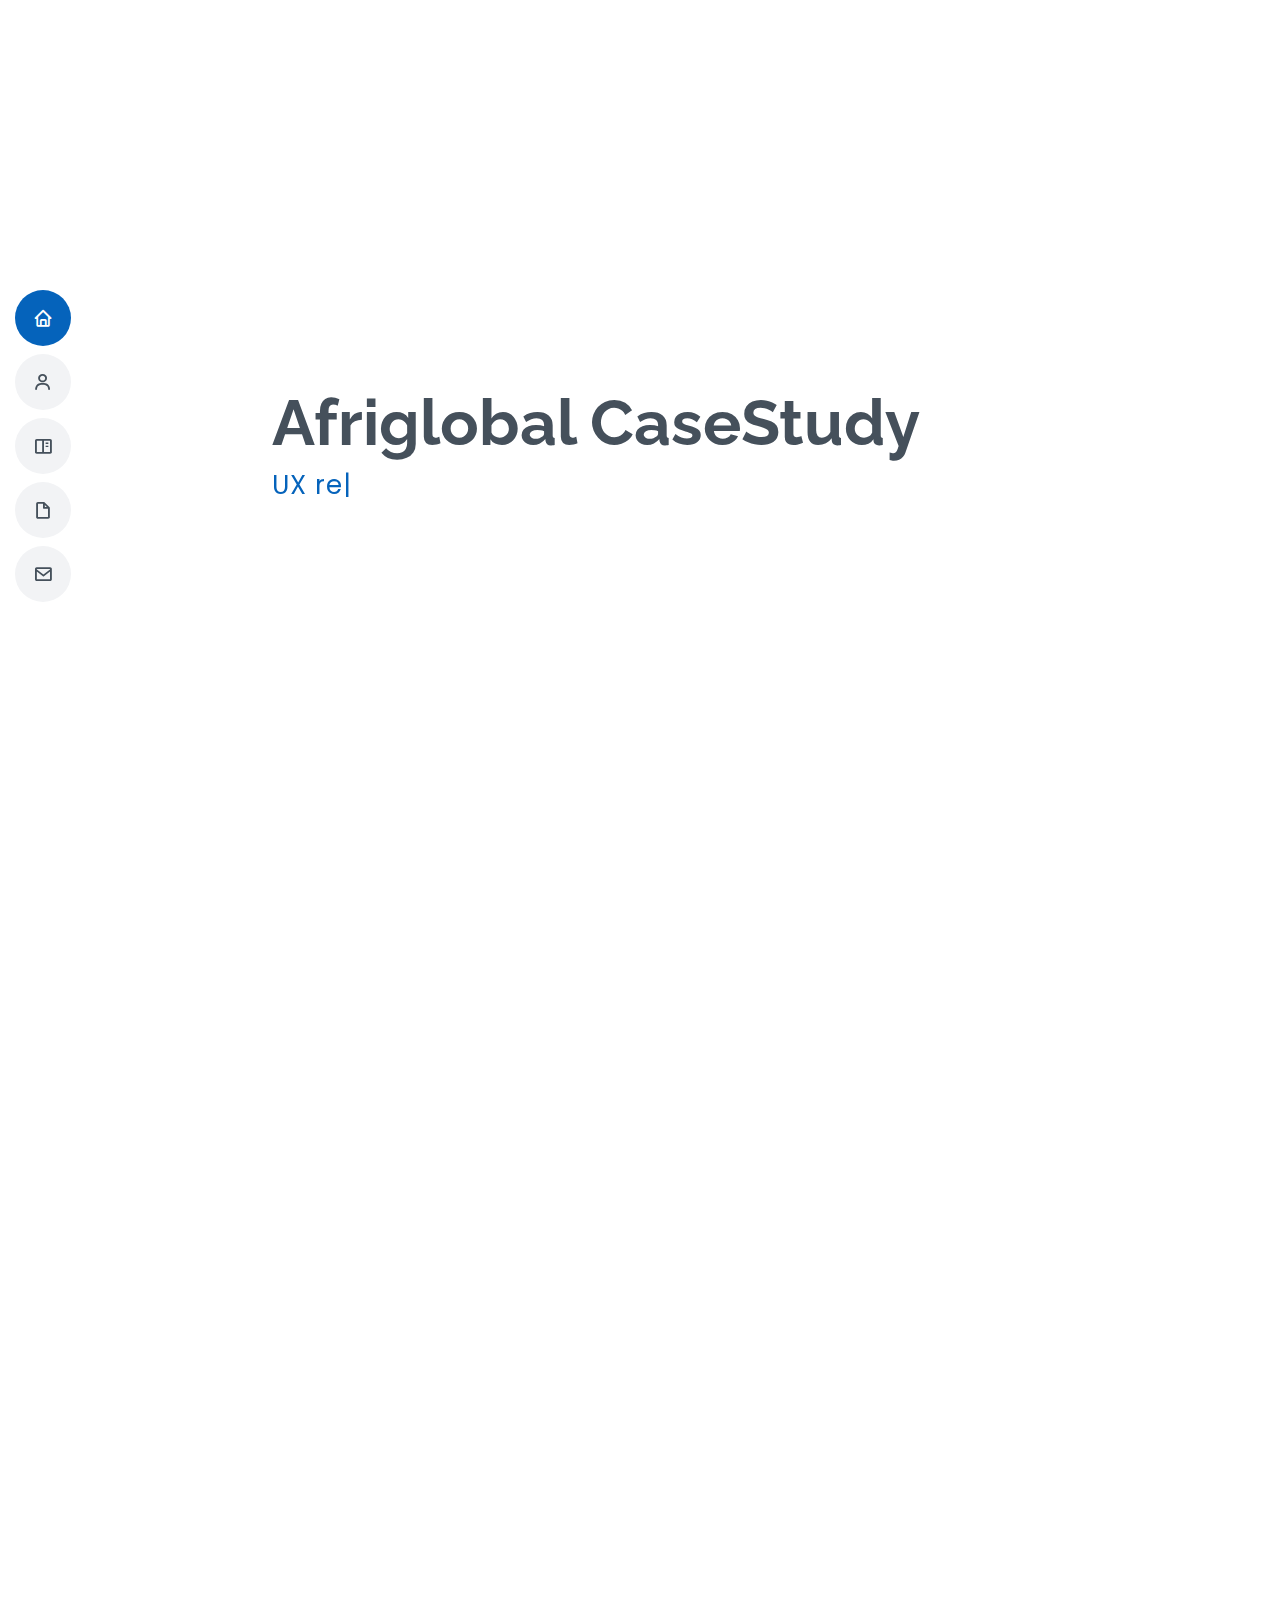
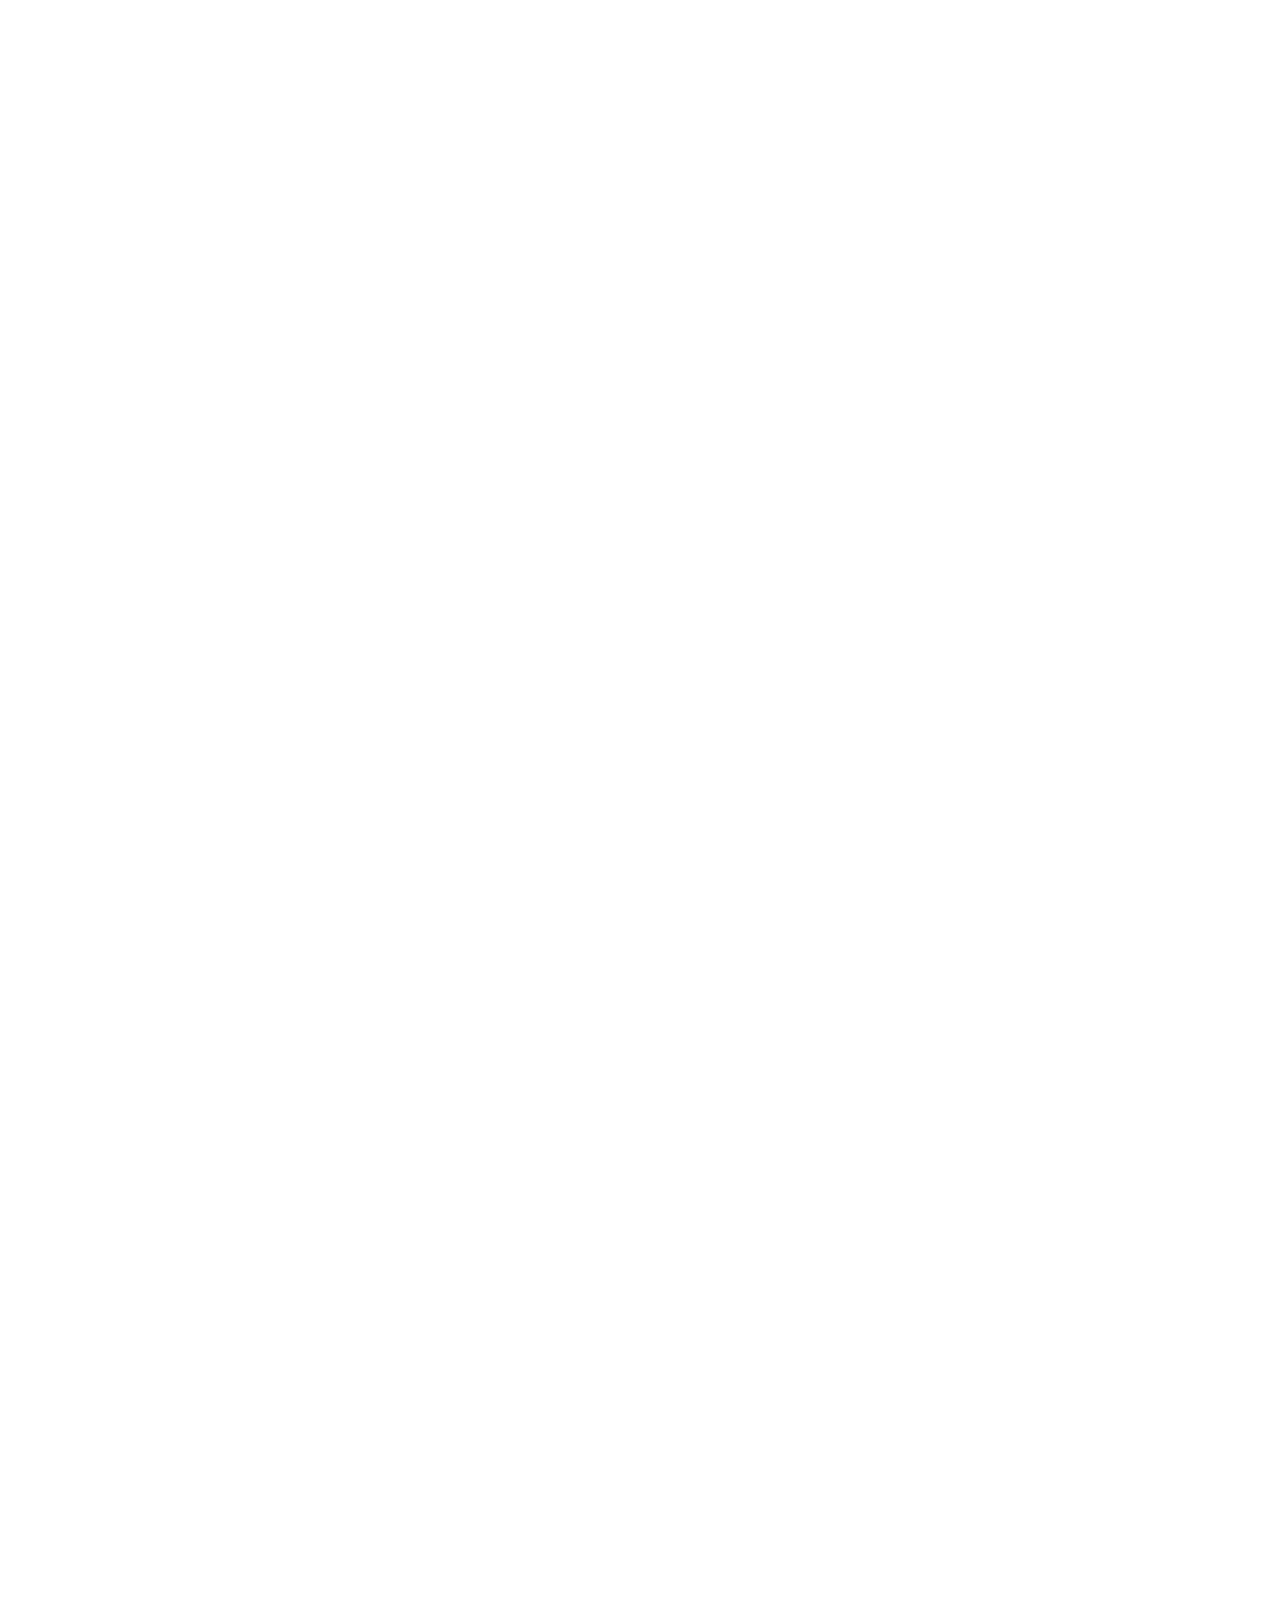
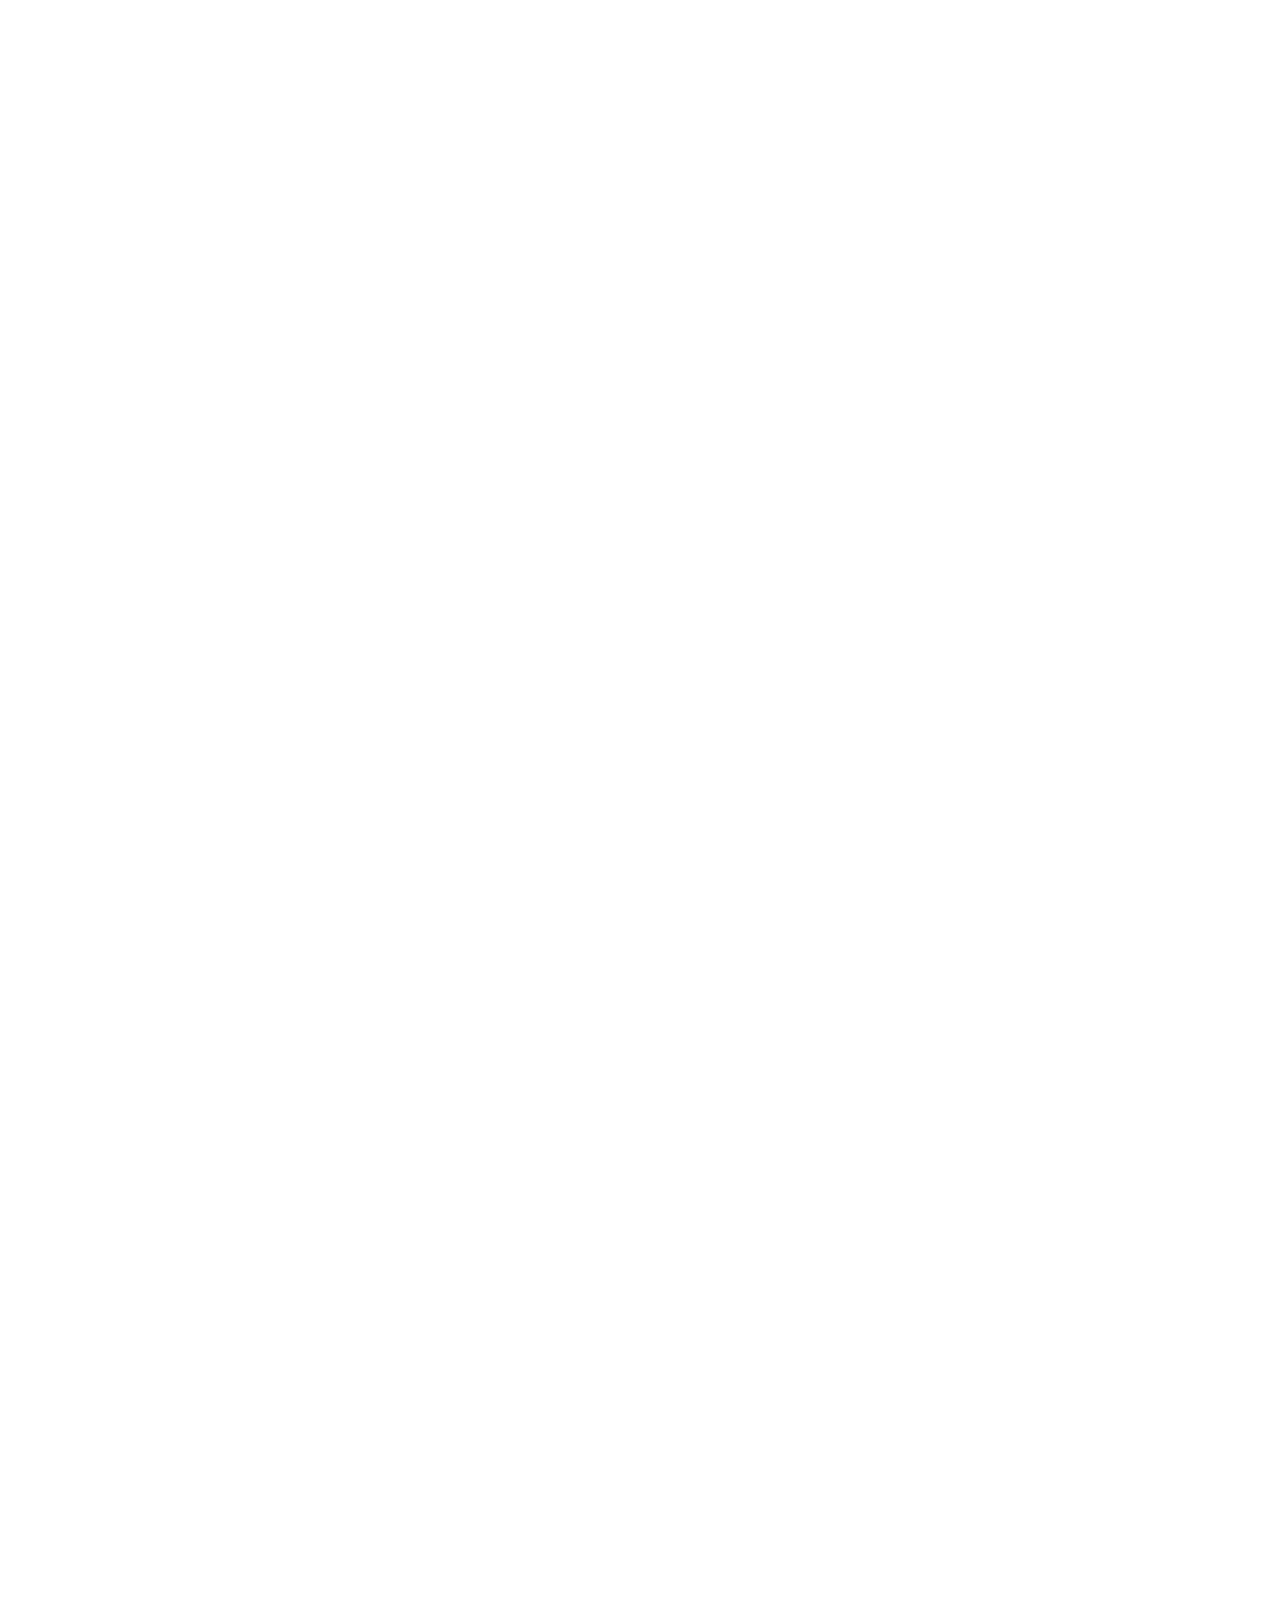
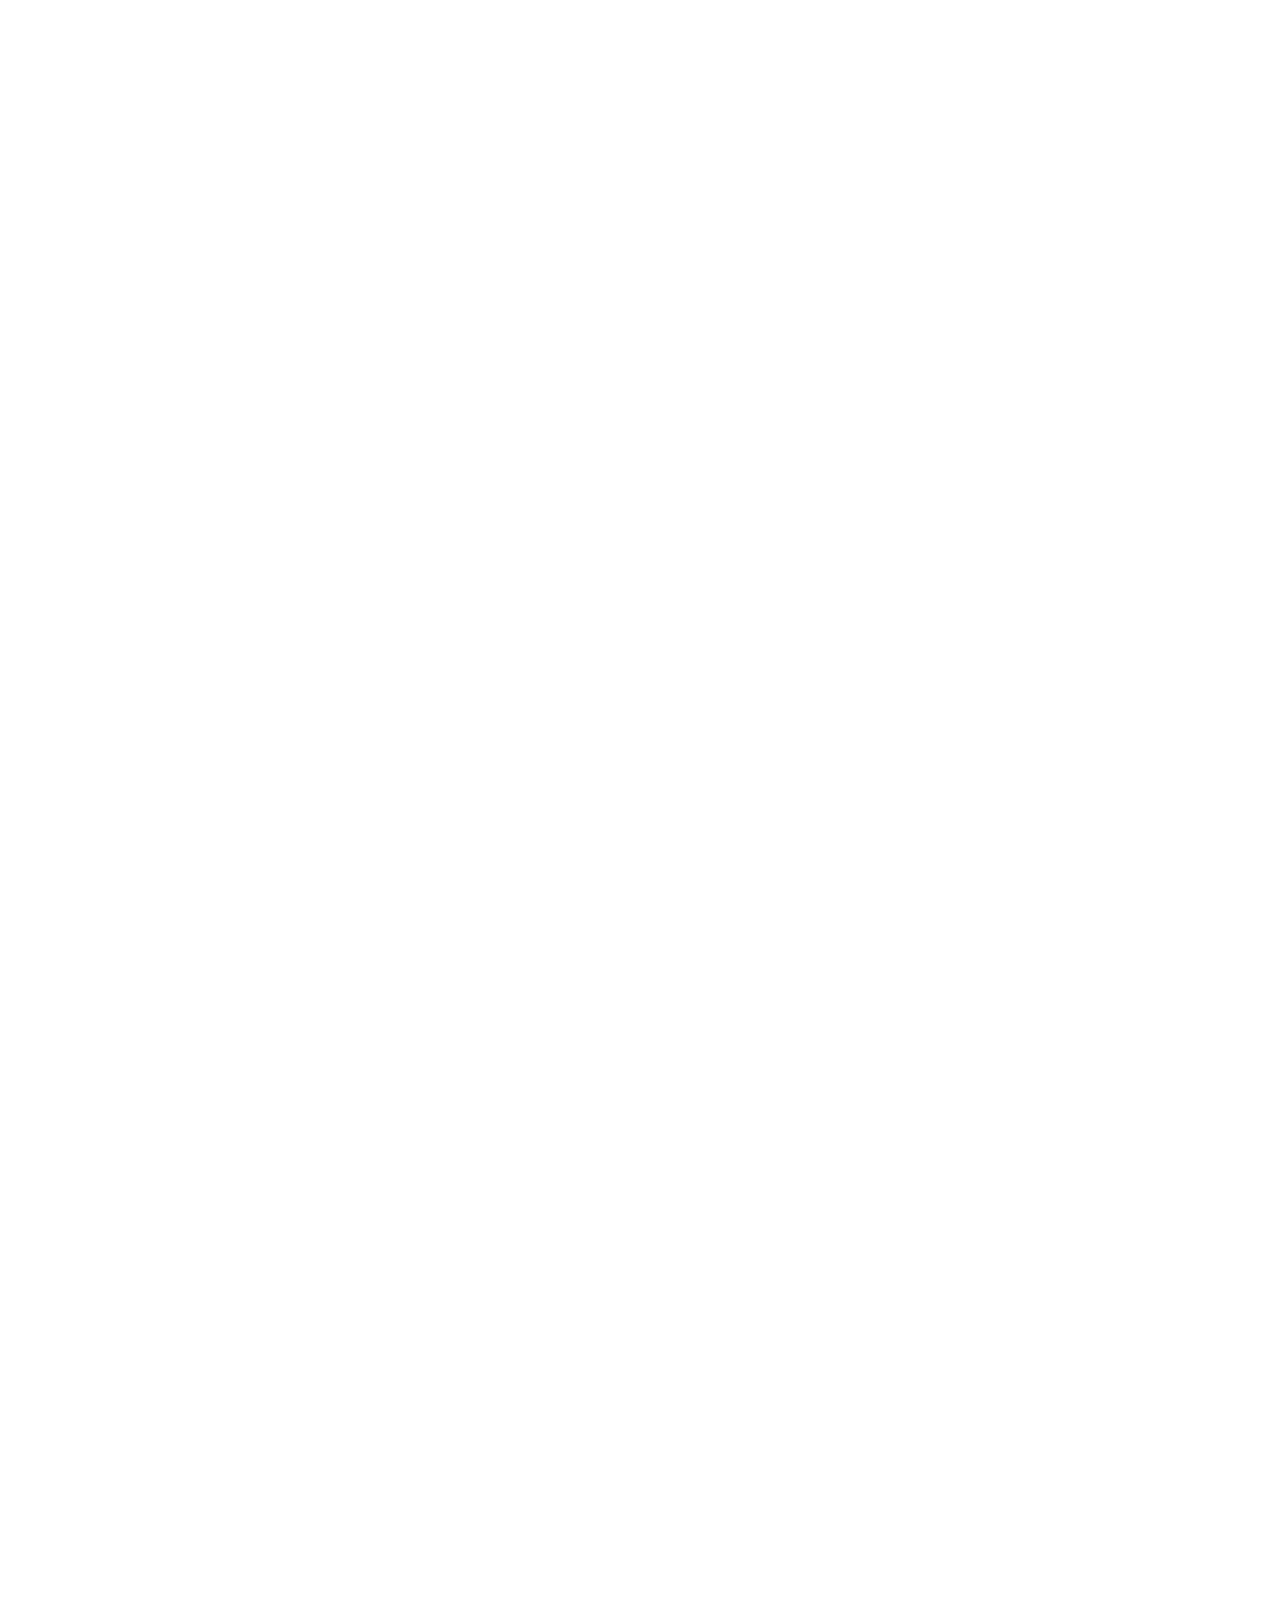
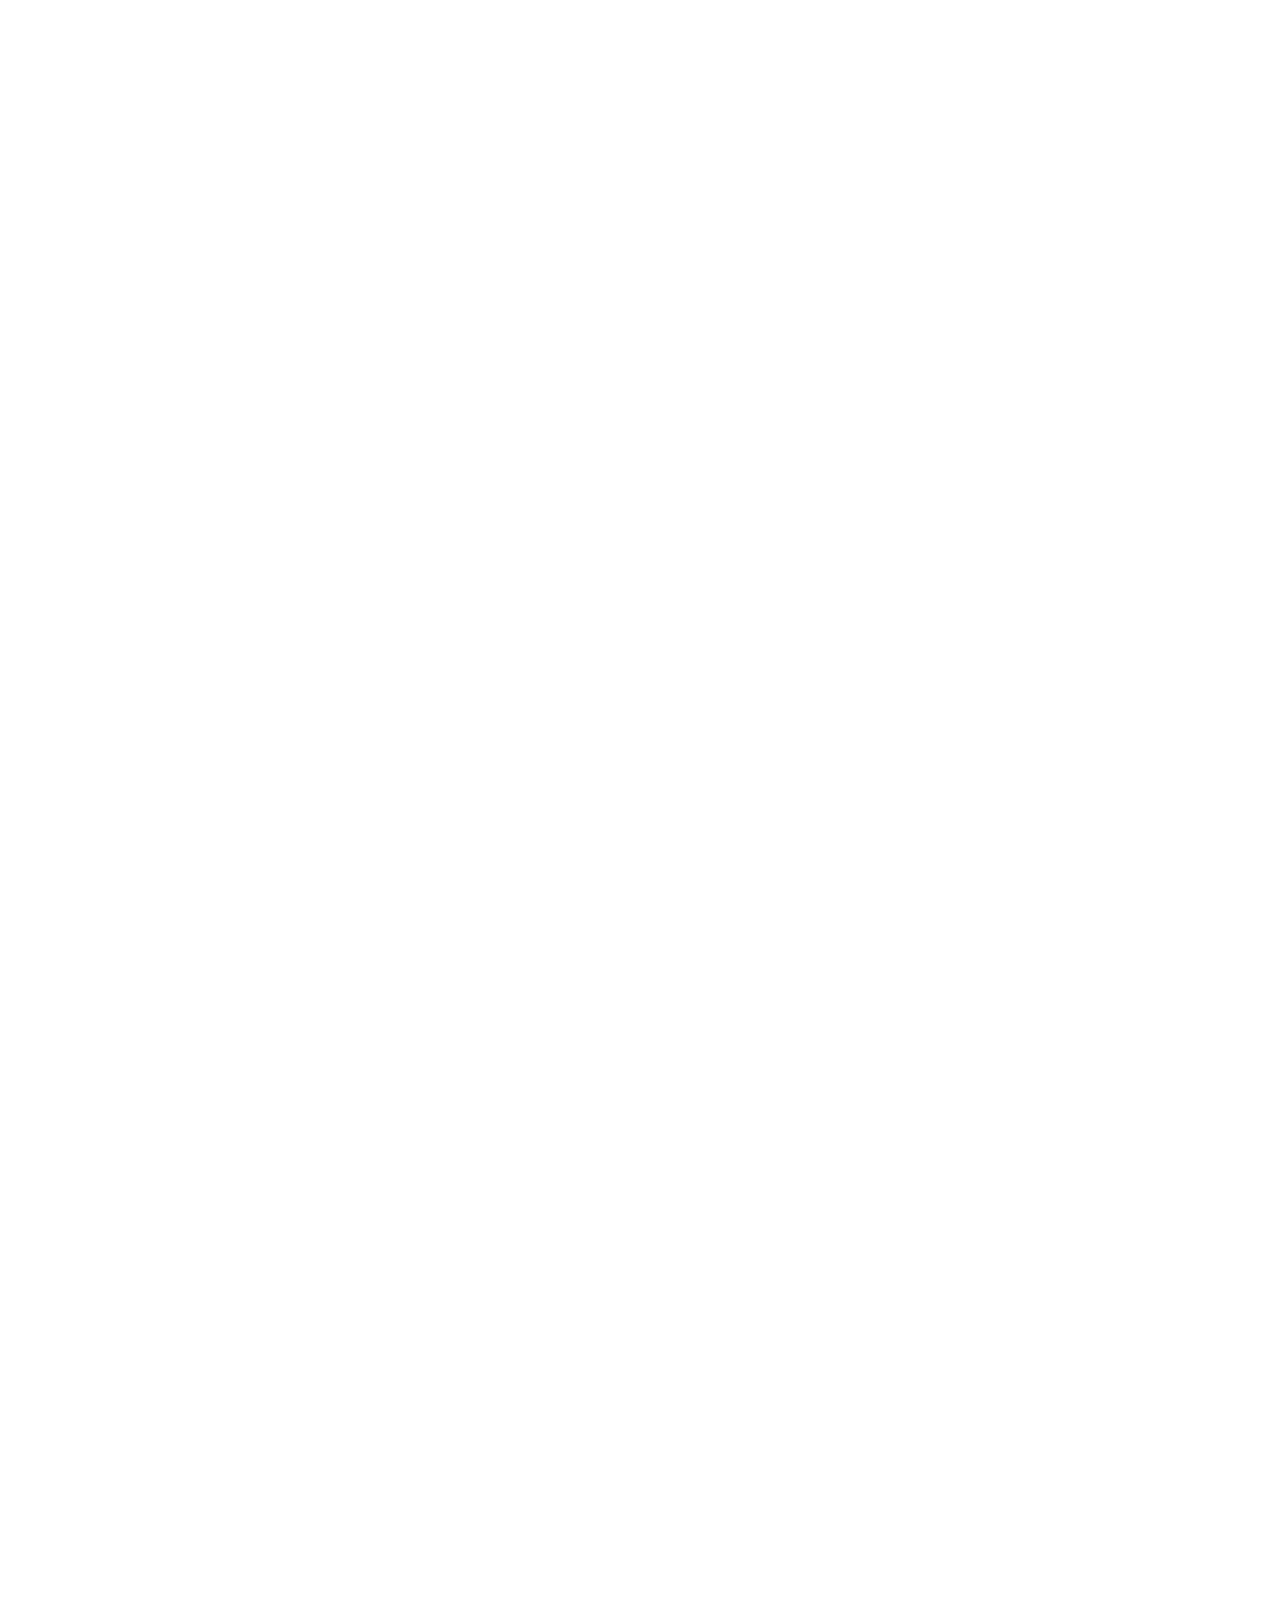
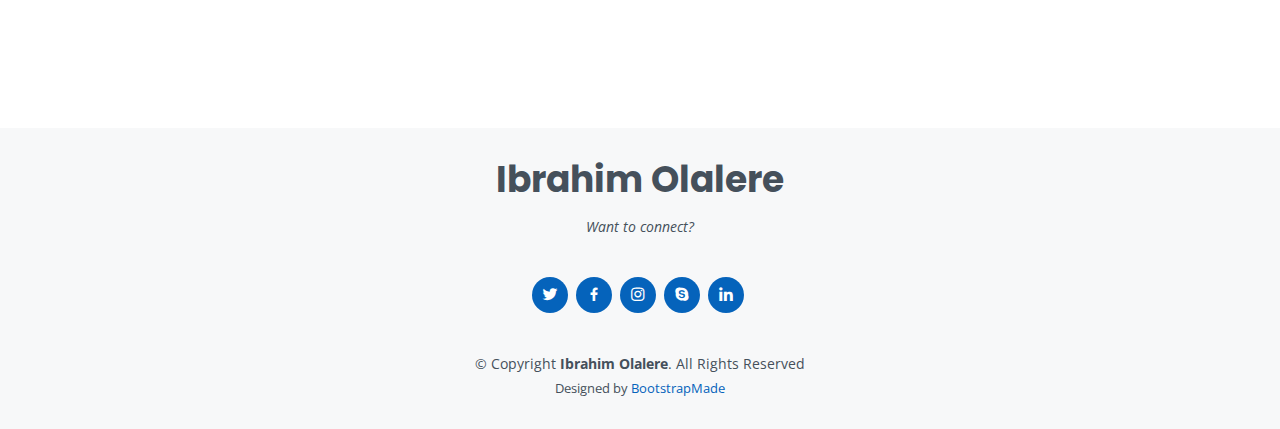
==== commit f02fd80a: "New update" ====
--- a/afriglobal.html
+++ b/afriglobal.html
@@ -67,37 +67,38 @@
   </section><!-- End Hero -->
 
   <section id="skills" class="skills section-bg">
-    <div class="container" data-aos="fade-up">
-
-      <div class="section-title">
-        <h2>PROJECT DESCRIPTION</h2>
-        <p class="fst-italic">
-            
-            I am currectly pursuing a Bachelor's degree in Interaction Design from Code University, Berlin. I have been practicing design for a little over 7 years now, as a designer within organizations and freelance. <br><br>My skillset spans from motion graphics to graphic design and now user experience design. I’m currently a product design at Techgen Africa.
-
-          Much of my work has been dedicated to designing better user experiences for products. My long-term goal is to create social impacts using design and emerging technologies. <br><br> Currently, I'm spending my time advancing my skills in web-development.
-          
-          As a designer, I enjoy bridging the gap between functionality and design. My goal is to always build applications that are scalable and efficient under the hood while providing engaging, pixel-perfect user experiences. In addition, I am highly responsive to client needs and also committed to helping people realize their vision.
-          </p>
-         
-        
-      </div>
-
-      <section id="skills" class="skills section-bg">
-        <div class="container" data-aos="fade-up">
     
-          <div class="section-title">
-            <h2>PROBLEM STATEMENT</h2>
-            <p class="fst-italic">
-            
-                I am currectly pursuing a Bachelor's degree in Interaction Design from Code University, Berlin. I have been practicing design for a little over 7 years now, as a designer within organizations and freelance. <br><br>My skillset spans from motion graphics to graphic design and now user experience design. I’m currently a product design at Techgen Africa.
-    
-              Much of my work has been dedicated to designing better user experiences for products. My long-term goal is to create social impacts using design and emerging technologies. <br><br> Currently, I'm spending my time advancing my skills in web-development.
-              
-              As a designer, I enjoy bridging the gap between functionality and design. My goal is to always build applications that are scalable and efficient under the hood while providing engaging, pixel-perfect user experiences. In addition, I am highly responsive to client needs and also committed to helping people realize their vision.
-              </p>
-
-          </div>
+      <section  class="about">
+        <div class="container" data-aos="fade-up">
+      <div class="col-lg-8 pt-4 pt-lg-0 content">
+        <h3>PROJECT DESCRIPTION</h3>
+        <p class="fst-">
+          Afriglobal Insurance Brokers are professionals who serve as intermediate between buyers of insurance products and insurance underwriters also known as insurance companies.
+        </p>
+        
+      </div>
+
+     
+
+
+      </section>
+  
+
+      <section  class="about">
+        <div class="container" data-aos="fade-up">
+      <div class="col-lg-8 pt-4 pt-lg-0 content">
+        <h3>PROBLEM STATEMENT</h3>
+        <p class="fst-">
+         Insurance users find it trivial and time consuming to contact insurance brokers through email. Also, the back and fourth that comes with getting quotes, reporting claims and general communication with brokers. 
+        </p>
+        
+      </div>
+
+     
+
+
+      </section>
+  
     
 
 
@@ -122,9 +123,10 @@
             </div>
             <div class="col-lg-8 pt-4 pt-lg-0 content">
               <h3>USER PERSONA</h3>
-              <p class="fst-italic">
-                I am currectly pursuing a Bachelor's degree in Interaction Design from Code University, Berlin. I have been practicing design for a little over 7 years now, as a designer within organizations and freelance. <br><br>My skillset spans from motion graphics to graphic design and now user experience design. I’m currently a product design at Techgen Africa.
-
+              <p class="fst-bold">
+               I started by researching the major categories of people patronizing Afriglobal Insurance. Mostly, they are majorly between the middle and upperclass individuals. Insurance buyers are government and office workers and few pensioners who have little time.
+               <br>Several ideations were made of the various possible flows that would be user friendly, concise and easy to use.
+               Also, I got a clear decision on the color and contrast requirement via a design system. Screens had to be made easy to read and navigate using bolder texts, illustrations and icons.
               </p>
               
             </div>
@@ -146,9 +148,8 @@
         <div class="container" data-aos="fade-up">
       <div class="col-lg-8 pt-4 pt-lg-0 content">
         <h3>USER FLOW</h3>
-        <p class="fst-italic">
-          I am currectly pursuing a Bachelor's degree in Interaction Design from Code University, Berlin. I have been practicing design for a little over 7 years now, as a designer within organizations and freelance. <br><br>My skillset spans from motion graphics to graphic design and now user experience design. I’m currently a product design at Techgen Africa.
-
+        <p class="fst-bold">
+         Flow is made from a simple approach, stanrting from good visuals on the landing page to selecting insurance type and the series of insurance forms arrangement.
         </p>
         
       </div>
@@ -177,15 +178,15 @@
         <div class="container" data-aos="fade-up">
       <div class="col-lg-8 pt-4 pt-lg-0 content">
         <h3>SKETCHES & WIREFRAMES</h3>
-        <p class="fst-italic">
-          I am currectly pursuing a Bachelor's degree in Interaction Design from Code University, Berlin. I have been practicing design for a little over 7 years now, as a designer within organizations and freelance. <br><br>My skillset spans from motion graphics to graphic design and now user experience design. I’m currently a product design at Techgen Africa.
-
+        <p class="fst-">
+         I iterated different design flows using paper sketches while bearing the user in mind, their personas and painpoints
+         <br>The shortest route (number of screens) to achieving the goal was priotized and selected for high fidelity design in figma.
         </p>
         
       </div>
 
       <div>
-        <img src="assets/img/sketches-1-1.jpg" class="img-fluid" alt="">
+        <img src="assets/img/afriglobal wireframee.jpg" class="img-fluid" alt="">
       </div>
 
 
@@ -195,9 +196,10 @@
         <div class="container" data-aos="fade-up">
       <div class="col-lg-8 pt-4 pt-lg-0 content">
         <h3>HI-FI DESIGNS</h3>
-        <p class="fst-italic">
-          I am currectly pursuing a Bachelor's degree in Interaction Design from Code University, Berlin. I have been practicing design for a little over 7 years now, as a designer within organizations and freelance. <br><br>My skillset spans from motion graphics to graphic design and now user experience design. I’m currently a product design at Techgen Africa.
-
+        <p class="fst-">
+          The onboarding screens comes on while the user proceeds to select insurance type.
+         Animations and sliders are used for easy navigation by all range of users.
+         <br> <br>At first, I considered the signup page coming before the onboarding and query but after consideration of the expected impatience of the users, I decided to go with posting a query request first before completion of the signup process.
         </p>
         
       </div>
@@ -209,8 +211,7 @@
         <img src="assets/img/afri2.png" class="img-fluid" alt="" style="width: 800px;"> <br><br><br>
         <img src="assets/img/afriglobal screens.png" class="img-fluid" alt="" style="width: 500px;"><br><br><br>
         
-        <h5 style="font-weight: 600; color: rgb(114,131,148);">LANDING PAGE DESIGN</h5>
-        <img src="assets/img/LP1.png" class="img-fluid" alt="" style="width: 500px;">
+        
         
       </div>
 
@@ -225,7 +226,7 @@
             <div class="container" data-aos="fade-up">
         
               <div class="section-title">
-                <h2>DASHBOARD</h2>
+                <h2>WEB</h2>
                 </div>
             </section>
 
@@ -233,10 +234,9 @@
                 <section  class="about">
                     <div class="container" data-aos="fade-up">
                   <div class="col-lg-8 pt-4 pt-lg-0 content">
-                    <h3>HI-FI DESIGNS</h3>
+                    <h3>DASHBOARD & LANDING PAGE</h3>
                     <p class="fst-italic">
-                      I am currectly pursuing a Bachelor's degree in Interaction Design from Code University, Berlin. I have been practicing design for a little over 7 years now, as a designer within organizations and freelance. <br><br>My skillset spans from motion graphics to graphic design and now user experience design. I’m currently a product design at Techgen Africa.
-            
+                     
                     </p>
                     <img src="assets/img/afrimock-01.png" class="img-fluid" alt="" style="width: 800px;"> <br><br><br>
                     <img src="assets/img/Dashboad.png" class="img-fluid" alt="" style="width: 800px;">
